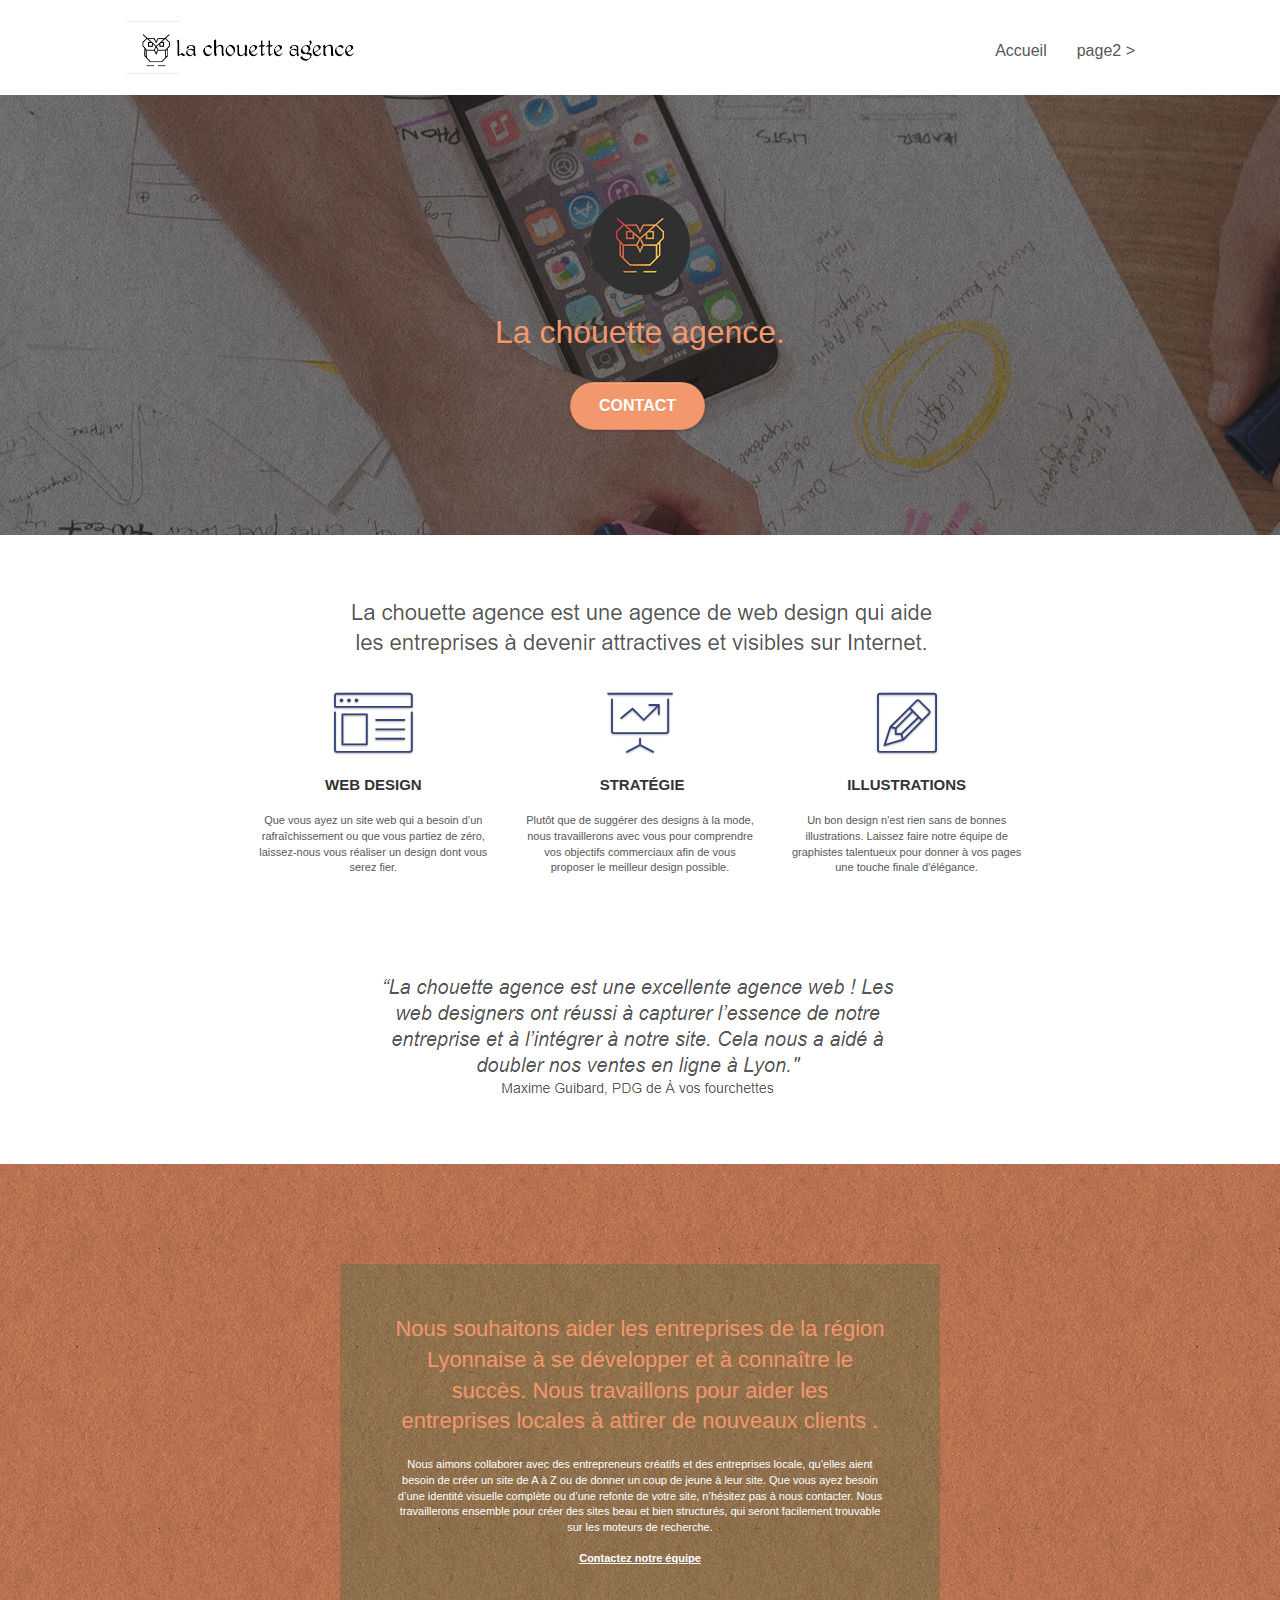
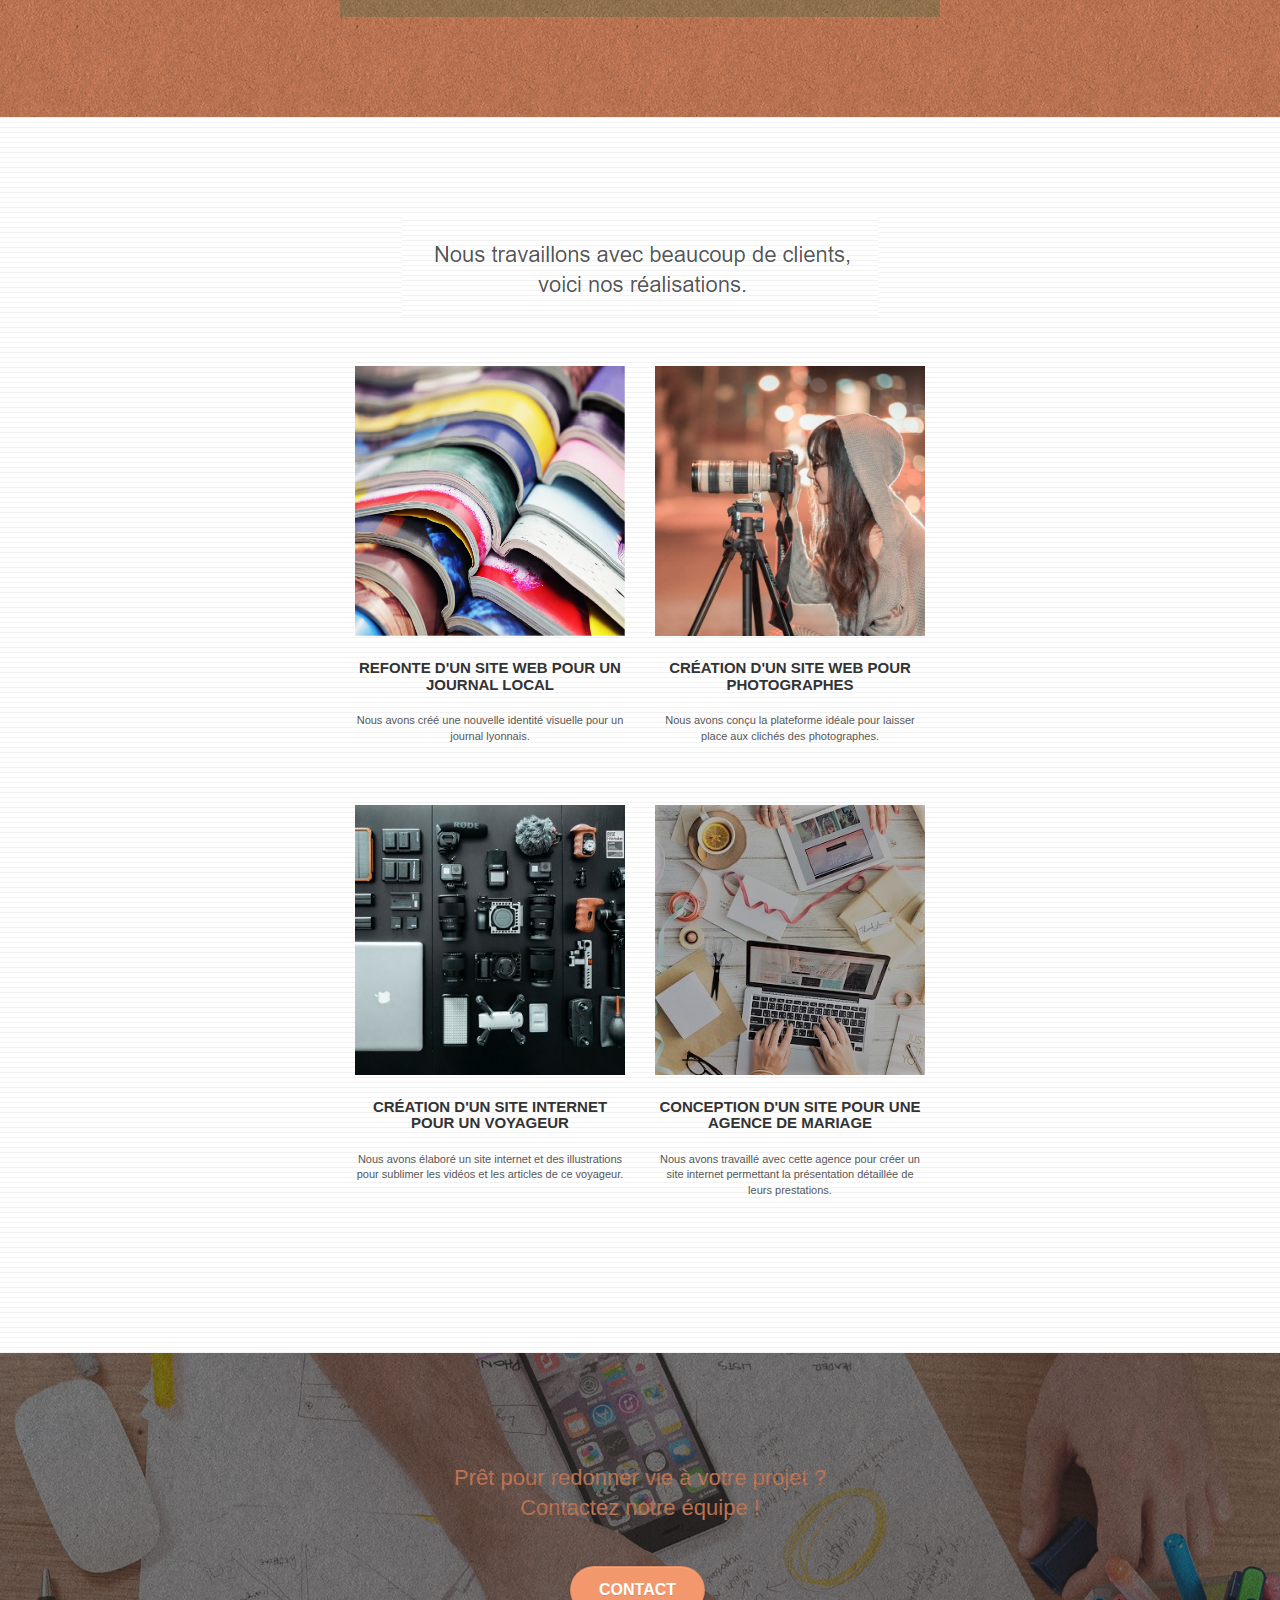
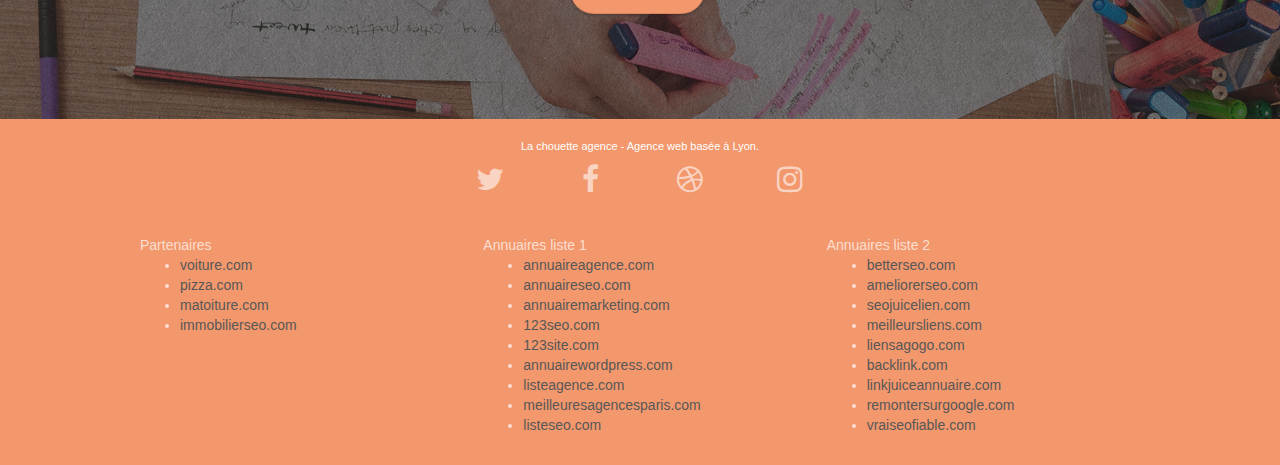
==== index.html @ 843b7062 "Creation of repo on project 4" ====
<!doctype html>
<html lang="Default">
<head>
    <meta charset="utf-8">
    <meta name="keywords" content="seo, google, site web, site internet, agence design paris, agence design, agence design,agence design,agence design,agence design,agence design,agence design,agence design,agence design">
    <meta name="description" content="">
    <meta name="viewport" content="width=device-width, initial-scale=1.0, viewport-fit=cover">
    <link rel="shortcut icon" type="image/png" href="favicon.jpg">
    
	<link rel="stylesheet" type="text/css" href="./css/bootstrap.css">
	<link rel="stylesheet" type="text/css" href="style.css">
	<link rel="stylesheet" type="text/css" href="./css/font-awesome.css">
	<link rel="stylesheet" type="text/css" href="./css/et-line.css">
	
    
	<script src="./js/jquery-2.1.0.js"></script>
	<script src="./js/bootstrap.js"></script>
	<script src="./js/blocs.js"></script>
	<script src="./js/jquery.touchSwipe.js" defer></script>
	<script src="./js/gmaps.js"></script>

    <title>.</title>

    
<!-- Analytics -->
 
<!-- Analytics END -->
    
</head>
<body>
<!-- Principal conteneur -->
<div class="page-container">
    
<!-- bloc-0 -->
<div class="bloc bgc-white l-bloc " id="bloc-0">
	<div class="container bloc-sm">

		<nav class="navbar row">
			<div class="navbar-header">
				<div class="keywords" style="color:#cccccc;font-size:1px;">Agence web à paris, stratégie web, web design, illustrations, design de site web, site web, web, internet, site internet, site</div>
				<a class="navbar-brand" href="index.html"><img src="img/la-chouette-agence.png" alt="paris web design logo agence web meilleure agence" height="40" /></a>
				<div class="keywords" style="color:#cccccc;font-size:1px;">Agence web à paris, stratégie web, web design, illustrations, design de site web, site web, web, internet, site internet, site</div>
				<button id="nav-toggle" type="button" class="ui-navbar-toggle navbar-toggle" data-toggle="collapse" data-target=".navbar-1">
					<span class="sr-only">Toggle navigation</span><span class="icon-bar"></span><span class="icon-bar"></span><span class="icon-bar"></span>
				</button>
			</div>
			<div class="collapse navbar-collapse navbar-1 special-dropdown-nav">
				<ul class="site-navigation nav navbar-nav">
					<li>
						<a href="index.html">Accueil</a>
					</li>
					<li>
					</li>
					<li>
						<a href="page2.html">page2 &gt;</a>
					</li>
				</ul>
			</div>
		</nav>
	</div>
</div>
<!-- bloc-0 END -->

<!-- bloc-1-presentation -->
<div class="bloc bgc-dark-slate-blue bg-banniere d-bloc bg-t-edge bloc-bg-texture texture-paper b-parallax" id="bloc-1-hero">
	<div class="container bloc-lg">
		<div class="row tight-width-whitespace">
			<div class="col-sm-12">
				<img src="img/logo.png" class="center-block image-resize-mode" width="100" alt="La chouette agence, agence web paris, création logo paris" />
				<h1 class="text-center hero-bloc-text tc-white ">
					La chouette agence.
				</h1>
				<div class="text-center">
					<a href="page2.html" class="btn btn-lg btn-clean btn-rd cta-hero btn-atomic-tangerine" id="cta-hero">Contact</a>
				</div>
			</div>
		</div>
	</div>
</div>
<!-- bloc-1-presentation END -->

<!-- bloc-2-services -->
<div class="bloc bgc-white l-bloc" id="bloc-2-services">
	<div class="container bloc-md">
		<div class="row">
			<div class="col-sm-12 text-center">
				<img alt="agence web, agence web paris, web design paris, stratégie web" src="img/title.png" />
			</div>
		</div>
		<div class="row voffset-lg med-width-whitespace">
			<div class="col-sm-4">
				<div class="text-center">
					<span class="et-icon-browser sm-shadow icon-dark-slate-blue icons icon-lg"></span>
				</div>
				<h3 class="mg-md text-center">
					Web design
				</h3>
				<p class="text-center ">
					Que vous ayez un site web qui a besoin d&rsquo;un rafraîchissement ou que vous partiez de zéro, laissez-nous vous réaliser un design dont vous serez fier.
				</p>
			</div>
			<div class="col-sm-4">
				<div class="text-center">
					<span class="et-icon-presentation sm-shadow icon-dark-slate-blue icons icon-lg"></span>
				</div>
				<h3 class="mg-md text-center">
					&nbsp;Stratégie
				</h3>
				<p class="text-center ">
					Plutôt que de suggérer des designs à la mode, nous travaillerons avec vous pour comprendre vos objectifs commerciaux afin de vous proposer le meilleur design possible.<br>
				</p>
			</div>
			<div class="col-sm-4">
				<div class="text-center">
					<span class="et-icon-edit sm-shadow icon-dark-slate-blue icons icon-lg"></span>
				</div>
				<h3 class="mg-md text-center">
					Illustrations
				</h3>
				<p class="text-center ">
					Un bon design n'est rien sans de bonnes illustrations. Laissez faire notre équipe de graphistes talentueux pour donner à vos pages une touche finale d'élégance.
				</p>
			</div>
		</div>
		<div class="row voffset-lg voffset">
			<div class="col-xs-12 col-md-8 col-md-offset-2 text-center">
				<img alt="agence web, agence web paris, web design paris, stratégie web" src="img/citation.png" />

			</div>
		</div>
	</div>
</div>
<!-- bloc-2-services END -->

<!-- bloc-3-what-i-do -->
<div class="bloc tc-white bgc-atomic-tangerine bg-presentation d-bloc bloc-bg-texture texture-paper b-parallax" id="bloc-3-what-i-do">
	<div class="container bloc-lg">
		<div class="row tight-width-whitespace black-background">
			<div class="col-sm-12">
				<h2 class="mg-md text-center tc-white">
					Nous souhaitons aider les entreprises de la région Lyonnaise à se développer et à connaître le succès. Nous travaillons pour aider les entreprises locales à attirer de nouveaux clients .<br>
				</h2>
				<p class="text-center white">
					Nous aimons collaborer avec des entrepreneurs créatifs et des entreprises locale, qu’elles aient besoin de créer un site de A à Z ou de donner un coup de jeune à leur site. Que vous ayez besoin d’une identité visuelle complète ou d’une refonte de votre site, n’hésitez pas à nous contacter. Nous travaillerons ensemble pour créer des sites beau et bien structurés, qui seront facilement trouvable sur les moteurs de recherche. <br><br><a class="ltc-white bold-link" href="page2.html">Contactez notre équipe</a><br>
				</p>
			</div>
		</div>
	</div>
</div>
<!-- bloc-3-what-i-do END -->

<!-- bloc-4-portfolio -->
<div class="bloc bgc-white bg-lines-h2-bg bg-repeat l-bloc" id="bloc-4-portfolio">
	<div class="container bloc-lg">
		<div class="row">
			<div class="col-sm-12 text-center">
				<img alt="agence web, agence web paris, web design paris, stratégie web" src="img/title2.png" />
			</div>
		</div>
		<div class="row tight-width-whitespace portfolio-row">
			<div class="col-sm-6">
				<a href="#" data-lightbox="img/1.jpg" data-gallery-id="gallery-1" data-caption="Refonte d'un site web pour un journal local" data-frame="snapshot-lb"><img src="img/1.jpg" alt="paris web design logo agence web meilleure agence et refonte site web journal" class="img-responsive portfolio-thumb" /></a>
				<h3 class="mg-md text-center">
					Refonte d'un site web pour un journal local
				</h3>
				<p class="text-center">
					Nous avons créé une nouvelle identité visuelle pour un journal lyonnais.
				</p>
			</div>
			<div class="col-sm-6">
				<a href="#" data-lightbox="img/2.jpg" data-gallery-id="gallery-1" data-caption="Création d'un site web pour photographes" data-frame="snapshot-lb"><img src="img/2.jpg" class="img-responsive portfolio-thumb" alt="paris web design logo agence web meilleure agence, Création d'un site web pour photographes" /></a>
				<h3 class="mg-md text-center">
					Création d'un site web pour photographes
				</h3>
				<p class="text-center">
					Nous avons conçu la plateforme idéale pour laisser place aux clichés des photographes.
				</p>
			</div>
		</div>
		<div class="row tight-width-whitespace portfolio-row">
			<div class="col-sm-6">
				<a href="#" data-lightbox="img/3.bmp" data-gallery-id="gallery-1" data-caption="Création d'un site internet pour un voyageur" data-frame="snapshot-lb"><img src="img/3.bmp" class="img-responsive portfolio-thumb" alt="paris web design logo agence web meilleure agence, Création d'un site web pour voyageur"/></a>
				<h3 class="mg-md text-center">
					Création d'un site internet pour un voyageur
				</h3>
				<p class="text-center">
					Nous avons élaboré un site internet et des illustrations pour sublimer les vidéos et les articles de ce voyageur.
				</p>
			</div>
			<div class="col-sm-6">
				<a href="#" data-lightbox="img/4.bmp" data-gallery-id="gallery-1" data-caption="Conception d'un site pour une agence de mariage" data-frame="snapshot-lb"><img src="img/4.bmp" class="img-responsive portfolio-thumb" alt="paris web design logo agence web meilleure agence, Création d'un site web pour agence de mariage" /></a>
				<h3 class="mg-md text-center">
					Conception d'un site pour une agence de mariage
				</h3>
				<p class="text-center">
					Nous avons travaillé avec cette agence pour créer un site internet permettant la présentation détaillée de leurs prestations.
				</p>
			</div>
		</div>
	</div>
</div>
<!-- bloc-4-portfolio END -->

<!-- bloc-5-cta -->
<div class="bloc bgc-dark-slate-blue bg-banniere d-bloc bloc-bg-texture texture-paper" id="bloc-5-cta">
	<div class="container bloc-lg">
		<div class="row">
			<h2 class="mg-md text-center tc-white">
				Prêt pour redonner vie à votre projet ?<br>Contactez notre équipe !
			</h2>
			<div class="col-sm-12 text-center">
				<a href="page2.html" class="btn btn-atomic-tangerine btn-clean btn-rd btn-lg cta-hero">Contact</a>
			</div>
		</div>
	</div>
</div>
<!-- bloc-5-cta END -->

<!-- Footer - bloc-8 -->
<div class="bloc bgc-atomic-tangerine d-bloc" id="bloc-8">
	<div class="container bloc-sm">
		<div class="row">
			<div class="col-sm-12">
				<p class="text-center white">
					La chouette agence - Agence web basée à Lyon.<br>
				</p>
				<div class="row row-no-gutters social">
					<div class="col-sm-3">
						<div class="text-center">
							<a class="social" href="index.html"><span class="fa fa-twitter icon-md"></span></a>
						</div>
					</div>
					<div class="col-sm-3">
						<div class="text-center">
							<a class="social" href="index.html"><span class="fa fa-facebook icon-md"></span></a>
						</div>
					</div>
					<div class="col-sm-3">
						<div class="text-center">
							<a class="social" href="index.html"><span class="fa fa-dribbble icon-md"></span></a>
						</div>
					</div>
					<div class="col-sm-3">
						<div class="text-center">
							<a class="social" href="index.html"><span class="fa fa-instagram icon-md"></span></a>
						</div>
					</div>
					<div class="keywords" style="color:#F3976C;">Agence web à paris, stratégie web, web design, illustrations, design de site web, site web, web, internet, site internet, site</div>
				</div>
				<div class="row">
					<div class="col-sm-4">
						Partenaires
							<ul>
								<li><a href="voiture.com">voiture.com</a></li>
								<li><a href="pizza.com">pizza.com</a></li>
								<li><a href="matoiture.com">matoiture.com</a></li>
								<li><a href="immobilierseo.com">immobilierseo.com</a></li>
							</ul>		
					</div>
					<div class="col-sm-4">
						Annuaires liste 1
						<ul>
							<li><a href="annuaireagence.com">annuaireagence.com</a></li>
							<li><a href="annuaireseo.com">annuaireseo.com</a></li>
							<li><a href="annuairemarketing.com">annuairemarketing.com</a></li>
							<li><a href="123seoture.com">123seo.com</a></li>
							<li><a href="123site.com">123site.com</a></li>
							<li><a href="annuairewordpress.com">annuairewordpress.com</a></li>
							<li><a href="listeagence.com">listeagence.com</a></li>
							<li><a href="meilleuresagencesparis.com">meilleuresagencesparis.com</a></li>
							<li><a href="listeseo.com">listeseo.com</a></li>
						</ul>
					</div>
					<div class="col-sm-4">
						Annuaires liste 2
						<ul>
							<li><a href="betterseo.com">betterseo.com</a></li>
							<li><a href="ameliorerseo.com">ameliorerseo.com</a></li>
							<li><a href="seojuicelien.com">seojuicelien.com</a></li>
							<li><a href="meilleursliens.com">meilleursliens.com</a></li>
							<li><a href="liensagogo.com">liensagogo.com</a></li>
							<li><a href="backlink.com">backlink.com</a></li>
							<li><a href="linkjuiceannuaire.com">linkjuiceannuaire.com</a></li>
							<li><a href="remontersurgoogle.com">remontersurgoogle.com</a></li>
							<li><a href="vraiseofiable.com">vraiseofiable.com</a></li>
						</ul>
					</div>
				</div>
			</div>
		</div>
	</div>
</div>
<!-- Footer - bloc-8 END -->

</div>
<!-- Principal conteneur END -->
    

</body>
</html>
---- style.css ----
body {
    margin: 0;
    padding: 0;
    background: #FFF;
    overflow-x: hidden;
    -webkit-font-smoothing: antialiased;
    -moz-osx-font-smoothing: grayscale;
}

a,
button {
    transition: all .3s ease-in-out;
    outline: none!important;
}

a:hover {
    text-decoration: none;
    cursor: pointer;
}

#page-loading-blocs-notifaction {
    position: fixed;
    top: 0;
    bottom: 0;
    width: 100%;
    z-index: 100000;
    background: #FFFFFF url("img/pageload-spinner.gif") no-repeat center center;
}

.bloc {
    width: 100%;
    clear: both;
    background: 50% 50% no-repeat;
    padding: 0 50px;
    -webkit-background-size: cover;
    -moz-background-size: cover;
    -o-background-size: cover;
    background-size: cover;
    position: relative;
}

.bloc .container {
    padding-left: 0;
    padding-right: 0;
}

.bloc-lg {
    padding: 100px 50px;
}

.bloc-md {
    padding: 50px;
}

.bloc-sm {
    padding: 20px 50px;
}

.bg-center,
.bg-l-edge,
.bg-r-edge,
.bg-t-edge,
.bg-b-edge,
.bg-tl-edge,
.bg-bl-edge,
.bg-tr-edge,
.bg-br-edge,
.bg-repeat {
    -webkit-background-size: auto!important;
    -moz-background-size: auto!important;
    -o-background-size: auto!important;
    background-size: auto!important;
}

.bg-repeat {
    background: repeat;
}

.bg-t-edge {
    background: top no-repeat;
}

.bloc-bg-texture::before {
    content: "";
    background-size: 2px 2px;
    position: absolute;
    top: 0;
    bottom: 0;
    left: 0;
    right: 0;
}

.texture-paper::before {
    background: url("img/texture-paper.png");
    background-size: 280px 280px;
}

.b-parallax {
    background-attachment: fixed;
}

.d-bloc {
    color: rgba(255, 255, 255, .7);
}

.d-bloc button:hover {
    color: rgba(255, 255, 255, .9);
}

.d-bloc .icon-round,
.d-bloc .icon-square,
.d-bloc .icon-rounded,
.d-bloc .icon-semi-rounded-a,
.d-bloc .icon-semi-rounded-b {
    border-color: rgba(255, 255, 255, .9);
}

.d-bloc .divider-h span {
    border-color: rgba(255, 255, 255, .2);
}

.d-bloc .a-btn,
.d-bloc .navbar a,
.d-bloc .navbar-brand,
.d-bloc a .icon-sm,
.d-bloc a .icon-md,
.d-bloc a .icon-lg,
.d-bloc a .icon-xl,
.d-bloc h1 a,
.d-bloc h2 a,
.d-bloc h3 a,
.d-bloc h4 a,
.d-bloc h5 a,
.d-bloc h6 a,
.d-bloc p a {
    color: rgba(255, 255, 255, .6);
}

.d-bloc .a-btn:hover,
.d-bloc .navbar a:hover,
.d-bloc .navbar-brand:hover,
.d-bloc a:hover .icon-sm,
.d-bloc a:hover .icon-md,
.d-bloc a:hover .icon-lg,
.d-bloc a:hover .icon-xl,
.d-bloc h1 a:hover,
.d-bloc h2 a:hover,
.d-bloc h3 a:hover,
.d-bloc h4 a:hover,
.d-bloc h5 a:hover,
.d-bloc h6 a:hover,
.d-bloc p a:hover {
    color: rgba(255, 255, 255, 1);
}

.d-bloc .navbar-toggle .icon-bar {
    background: rgba(255, 255, 255, 1);
}

.d-bloc .btn-wire,
.d-bloc .btn-wire:hover {
    color: rgba(255, 255, 255, 1);
    border-color: rgba(255, 255, 255, 1);
}

.d-bloc .panel {
    color: rgba(0, 0, 0, .5);
}

.d-bloc .panel button:hover {
    color: rgba(0, 0, 0, .7);
}

.d-bloc .panel icon {
    border-color: rgba(0, 0, 0, .7);
}

.d-bloc .panel .divider-h span {
    border-color: rgba(0, 0, 0, .1);
}

.d-bloc .panel .a-btn {
    color: rgba(0, 0, 0, .6);
}

.d-bloc .panel .a-btn:hover {
    color: rgba(0, 0, 0, 1);
}

.d-bloc .panel .btn-wire,
.d-bloc .panel .btn-wire:hover {
    color: rgba(0, 0, 0, .7);
    border-color: rgba(0, 0, 0, .3);
}

.d-bloc .panel,
.l-bloc {
    color: rgba(0, 0, 0, .5);
}

.d-bloc .panel button:hover,
.l-bloc button:hover {
    color: rgba(0, 0, 0, .7);
}

.l-bloc .icon-round,
.l-bloc .icon-square,
.l-bloc .icon-rounded,
.l-bloc .icon-semi-rounded-a,
.l-bloc .icon-semi-rounded-b {
    border-color: rgba(0, 0, 0, .7);
}

.d-bloc .panel .divider-h span,
.l-bloc .divider-h span {
    border-color: rgba(0, 0, 0, .1);
}

.d-bloc .panel .a-btn,
.l-bloc .a-btn,
.l-bloc .navbar a,
.l-bloc .navbar-brand,
.l-bloc a .icon-sm,
.l-bloc a .icon-md,
.l-bloc a .icon-lg,
.l-bloc a .icon-xl,
.l-bloc h1 a,
.l-bloc h2 a,
.l-bloc h3 a,
.l-bloc h4 a,
.l-bloc h5 a,
.l-bloc h6 a,
.l-bloc p a {
    color: rgba(0, 0, 0, .6);
}

.d-bloc .panel .a-btn:hover,
.l-bloc .a-btn:hover,
.l-bloc .navbar a:hover,
.l-bloc .navbar-brand:hover,
.l-bloc a:hover .icon-sm,
.l-bloc a:hover .icon-md,
.l-bloc a:hover .icon-lg,
.l-bloc a:hover .icon-xl,
.l-bloc h1 a:hover,
.l-bloc h2 a:hover,
.l-bloc h3 a:hover,
.l-bloc h4 a:hover,
.l-bloc h5 a:hover,
.l-bloc h6 a:hover,
.l-bloc p a:hover {
    color: rgba(0, 0, 0, 1);
}

.l-bloc .navbar-toggle .icon-bar {
    color: rgba(0, 0, 0, .6);
}

.d-bloc .panel .btn-wire,
.d-bloc .panel .btn-wire:hover,
.l-bloc .btn-wire,
.l-bloc .btn-wire:hover {
    color: rgba(0, 0, 0, .7);
    border-color: rgba(0, 0, 0, .3);
}

.voffset {
    margin-top: 30px;
}

.voffset-lg {
    margin-top: 80px;
}

.row-no-gutters {
    margin-right: 0;
    margin-left: 0;
}

.row.row-no-gutters > [class^="col-"],
.row.row-no-gutters > [class*=" col-"] {
    padding-right: 0;
    padding-left: 0;
}

#bloc-1-hero h1 {
    font-size: 32px;
}

.navbar {
    margin-bottom: 0;
    z-index: 1;
}

.navbar-brand {
    height: auto;
    padding: 3px 15px;
    font-size: 25px;
    font-weight: normal;
    font-weight: 600;
    line-height: 44px;
}

.navbar-brand img {
    max-height: 200px;
    margin: 0 5px 0 0;
    display: inline;
}

.navbar-brand img[src$=svg] {
    min-width: 100px;
}

.nav-center .navbar-brand img {
    margin: 0;
}

.navbar .nav {
    padding-top: 2px;
    margin-right: -16px;
    float: right;
    z-index: 1;
}

.nav > li {
    float: left;
    margin-top: 4px;
    font-size: 16px;
}

.navbar-nav .open .dropdown-menu > li > a {
    text-align: inherit;
}

.nav > li a:hover,
.nav > li a:focus {
    background: transparent;
}

.navbar-toggle {
    margin: 10px 10px 0 0;
    border: 0px;
}

.navbar-toggle:hover {
    background: transparent!important;
}

.navbar-toggle .icon-bar {
    background-color: rgba(0, 0, 0, .5);
    width: 26px;
}

.nav-invert .navbar .nav {
    float: left;
}

.nav-invert .navbar-header,
.nav-invert .navbar-brand {
    float: right;
    position: relative;
    z-index: 2;
}

@media (min-width: 768px) {
    .site-navigation {
        position: absolute;
        top: 50%;
        right: 20px;
        transform: translate(0, -50%);
        -webkit-transform: translateY(-50%);
    }
    .nav > li .dropdown-menu a,
    .nav > li .dropdown-menu a:hover {
        color: #484848;
    }
    .nav-invert .site-navigation {
        left: 0;
        right: 0;
    }
    .nav-center {
        text-align: center;
    }
    .nav-center .navbar-header {
        width: 100%;
    }
    .nav-center .navbar-header,
    .nav-center .navbar-brand,
    .nav-center .nav > li {
        float: none;
        display: inline-block;
    }
    .nav-center .site-navigation {
        position: relative;
        width: 100%;
        right: 0;
        margin-right: 0px;
        margin-top: 20px;
    }
    .nav-center.mini-nav .navbar-toggle {
        float: none;
        margin: 10px auto 0;
    }
}

.nav > li > .dropdown a {
    background: none!important;
    display: block;
    padding: 14px 15px;
}

nav .caret {
    margin: 0 5px;
}

.dropdown-menu .dropdown-menu {
    top: -8px;
    left: 100%;
}

.dropdown-menu .dropmenu-flow-right {
    top: 100%;
    left: 0;
    margin-left: -1px;
    border-top-left-radius: 0;
    border-top-right-radius: 0;
}

.dropdown-menu .dropdown span {
    border: 4px solid black;
    border-top-color: transparent;
    border-right-color: transparent;
    border-bottom-color: transparent;
    margin: 6px -5px 0 0!important;
    float: right;
}

.mg-md {
    margin-top: 10px;
    margin-bottom: 20px;
}

.mg-lg {
    margin-top: 10px;
    margin-bottom: 40px;
}

.btn {
    margin: 0 5px 5px 0;
}

.btn.pull-right {
    margin: 0 0 5px 5px;
}

.btn-d,
.btn-d:hover,
.btn-d:focus {
    color: #FFF;
    background: rgba(0, 0, 0, .3);
}

button {
    outline: none!important;
}

.btn-rd {
    border-radius: 40px;
}

.btn-clean {
    border: 1px solid rgba(0, 0, 0, .08);
    border-bottom-color: rgba(0, 0, 0, .1);
    text-shadow: 0 1px 0 rgba(0, 0, 1, .1);
    box-shadow: 0 1px 3px rgba(0, 0, 1, .25), inset 0 1px 0 0 rgba(255, 255, 255, .15);
}

.icon-md {
    font-size: 30px!important;
}

.icon-lg {
    font-size: 60px!important;
}

.sm-shadow {
    text-shadow: 0 1px 2px rgba(0, 0, 0, .3);
}

.panel-sq,
.panel-sq .panel-heading,
.panel-sq .panel-footer {
    border-radius: 0;
}

.panel-rd {
    border-radius: 30px;
}

.panel-rd .panel-heading {
    border-radius: 29px 29px 0 0;
}

.panel-rd .panel-footer {
    border-radius: 0 0 29px 29px;
}

.form-control {
    border-color: rgba(0, 0, 0, .1);
    box-shadow: none;
}

.scrollToTop {
    width: 40px;
    height: 40px;
    position: fixed;
    bottom: 20px;
    right: 20px;
    opacity: 0;
    z-index: 500;
    transition: all .3s ease-in-out;
}

.scrollToTop span {
    margin-top: 6px;
}

.showScrollTop {
    font-size: 14px;
    opacity: 1;
}

a[data-lightbox] {
    position: relative;
    display: block;
    text-align: center;
}

a[data-lightbox]:hover::before {
    content: "+";
    font-family: "HelveticaNeue-Light", "Helvetica Neue Light", "Helvetica Neue", Helvetica, Arial;
    font-size: 32px;
    width: 50px;
    height: 50px;
    margin-left: -25px;
    border-radius: 50%;
    background: rgba(0, 0, 0, .6);
    color: #FFF;
    font-weight: 100;
    z-index: 1;
    position: absolute;
    top: 50%;
    transform: translateY(-50%);
    -webkit-transform: translateY(-50%);
}

a[data-lightbox]:hover img {
    opacity: 0.6;
    -webkit-animation-fill-mode: none;
    animation-fill-mode: none;
}

#lightbox-modal {
    display: flex;
    align-items: center;
}

#lightbox-modal .modal-dialog {
    width: 90%;
    max-width: 900px;
    margin: 0 auto 0;
}

#lightbox-modal .modal-dialog img {
    max-height: 90vh;
    margin: 0 auto;
}

.lightbox-caption {
    padding: 20px;
    color: #FFF;
    background: rgba(0, 0, 0, .5);
    position: absolute;
    left: 15px;
    right: 15px;
    bottom: 5px;
}

.close-lightbox {
    color: #FFF;
    font-size: 30px;
    position: absolute;
    top: 20px;
    right: 20px;
    z-index: 20;
    background: rgba(0, 0, 0, .5);
    border: none;
    line-height: 30px;
    padding: 0 9px 5px;
    opacity: 0.3;
}

.close-lightbox:hover,
.next-lightbox:hover,
.prev-lightbox:hover {
    opacity: 1.0;
    color: #FFF;
}

.next-lightbox,
.prev-lightbox {
    font-size: 20px;
    color: rgba(255, 255, 255, .9);
    background: rgba(0, 0, 0, .5);
    transition: all .2s ease-in-out;
    position: absolute;
    top: 45%;
    z-index: 1;
    opacity: 0.4;
}

.next-lightbox {
    padding: 6px 8px 1px 13px;
    right: 25px;
}

.prev-lightbox {
    padding: 6px 13px 1px 10px;
    left: 25px;
}

.snapshot-lb .modal-body {
    padding-bottom: 45px;
}

.snapshot-lb .lightbox-caption {
    padding: 0;
    color: rgba(0, 0, 0, .5);
    background: none;
}

h1,
h2,
h3,
h4,
h5,
h6,
p,
label,
.btn,
a {
    font-family: "helvetica";
    font-weight: 400;
    color: #575757!important;
}

.container {
    max-width: 1000px;
}

.hero-bloc-text {
    font-size: 38px;
}

.hero-bloc-text-sub {
    font-size: 36px;
}

.statement-bloc-text {
    line-height: 26px;
    font-style: italic;
    font-size: 20px;
    text-align: center;
    font-weight: lighter;
    max-width: 520px;
    margin: auto auto auto auto;
}

p {
    font-size: 11px;
}

.tight-width-whitespace {
    max-width: 600px;
    margin: auto auto auto auto;
}

.h1 {
    font-size: 20px;
    font-family: "Open Sans";
}

.cta-hero {
    margin-top: 22px;
    color: #FFFFFF!important;
    text-transform: uppercase;
    padding: 12px 28px 12px 28px;
    font-size: 16px;
    font-weight: 700;
}

.social {
    max-width: 400px;
    margin: auto auto auto auto;
}

h2 {
    font-size: 22px;
    line-height: 1.4em;
}

h3 {
    font-size: 15px;
    text-transform: uppercase;
    font-weight: 700;
    color: #333333!important;
}

.med-width-whitespace {
    max-width: 800px;
    margin: auto auto auto auto;
    box-shadow: 0px 0px 0px #000000;
}

h1 {
    color: #333333!important;
}

h4 {
    color: #333333!important;
}

.icons {
    margin-bottom: 14px;
    margin-top: 24px;
}

.white {
    color: #FFFFFF!important;
}

.portfolio-thumb {
    margin-bottom: 24px;
}

.portfolio-row {
    margin-bottom: 44px;
    margin-top: 50px;
}

.avatar {
    box-shadow: 0px 4px 9px rgba(0, 0, 0, 0.3);
}

.black-background {
    background-color: rgba(165, 147, 99, 0.7);
    padding: 40px 40px 40px 40px;
}

.bold-link {
    font-weight: 900;
    text-decoration: underline!important;
}

.bgc-white {
    background-color: #FFFFFF;
}

.bgc-dark-slate-blue {
    background-color: #364577;
}

.bgc-atomic-tangerine {
    background-color: #F3976C;
}

.tc-white {
    color: #F3976C!important;
}

.btn-atomic-tangerine {
    background: #F3976C;
    color: #FFFFFF!important;
}

.btn-atomic-tangerine:hover {
    background: #c27956!important;
    color: #FFFFFF!important;
}

.ltc-white {
    color: #FFFFFF!important;
}

.ltc-white:hover {
    color: #cccccc!important;
}

.ltc-atomic-tangerine {
    color: #F3976C!important;
}

.ltc-atomic-tangerine:hover {
    color: #c27956!important;
}

.icon-dark-slate-blue {
    color: #364577!important;
    border-color: #364577!important;
}

.bg-dots-bg {
    background-image: url("img/dots-bg.png");
}

.bg-lines-h2-bg {
    background-image: url("img/lines-h2-bg.png");
}

.bg-banniere {
    background-image: url("img/la-chouette-agence-banniere.jpg");
}

.bg-presentation {
    background-image: url("img/image-de-presentation.bmp");
}

@media (max-width: 1024px) {
    .bloc {
        padding-left: 20px;
        padding-right: 20px;
    }
    .bloc.full-width-bloc,
    .bloc-tile-2.full-width-bloc .container,
    .bloc-tile-3.full-width-bloc .container,
    .bloc-tile-4.full-width-bloc .container {
        padding-left: 0;
        padding-right: 0;
    }
}

@media (max-width: 992px) and (min-width: 768px) {
    .navbar .nav {
        max-width: 80%
    }
    .nav-center.navbar .nav {
        max-width: 100%
    }
}

@media only screen and (min-device-width: 768px) and (max-device-width: 1024px) and (orientation: landscape) {
    .b-parallax {
        background-attachment: scroll;
    }
}

@media only screen and (min-device-width: 1024px) and (max-device-width: 1366px) and (-webkit-min-device-pixel-ratio: 1.5) {
    .b-parallax {
        background-attachment: scroll;
    }
}

@media (max-width: 991px) {
    .container {
        width: 100%;
    }
    .b-parallax {
        background-attachment: scroll;
    }
    .page-container,
    #hero-bloc {
        overflow-x: hidden;
        position: relative;
    }
    .bloc {
        padding-left: constant(safe-area-inset-left);
        padding-right: constant(safe-area-inset-right);
    }
    .bloc-group,
    .bloc-group .bloc {
        display: block;
        width: 100%;
    }
    .bloc-fill-screen .fill-bloc-top-edge,
    .bloc-fill-screen .fill-bloc-bottom-edge {
        padding: 0 20px;
        padding-left: constant(safe-area-inset-left);
        padding-right: constant(safe-area-inset-right);
    }
}

@media (max-width: 767px) {
    .page-container {
        overflow-x: hidden;
        position: relative;
    }
    h1,
    h2,
    h3,
    h4,
    h5,
    h6,
    p,
    #disqus_thread {
        padding-left: 10px!important;
        padding-right: 10px!important;
    }
    .b-parallax {
        background-attachment: scroll;
    }
    .navbar .nav {
        padding-top: 0;
        border-top: 1px solid rgba(0, 0, 0, .2);
        float: none!important;
    }
    .navbar.row {
        margin-left: 0;
        margin-right: 0;
    }
    .site-navigation {
        position: inherit;
        transform: none;
        -webkit-transform: none;
        -ms-transform: none;
    }
    .nav > li {
        margin-top: 0;
        border-bottom: 1px solid rgba(0, 0, 0, .1);
        background: rgba(0, 0, 0, .05);
        text-align: left;
        padding-left: 15px;
        width: 100%;
    }
    .nav > li:hover {
        background: rgba(0, 0, 0, .08);
    }
    .dropdown .dropdown a .caret {
        float: none;
        margin: 5px 0 0 10px!important;
        border: 4px solid black;
        border-bottom-color: transparent;
        border-right-color: transparent;
        border-left-color: transparent;
    }
    #hero-bloc .navbar .nav {
        background: rgba(0, 0, 0, .8);
    }
    #hero-bloc .navbar .nav a {
        color: rgba(255, 255, 255, .6);
    }
    .hero {
        padding: 50px 0;
    }
    .hero-nav {
        left: -1px;
        right: -1px;
    }
    .navbar-collapse {
        padding: 0;
        overflow-x: hidden;
        -webkit-box-shadow: none;
        box-shadow: none;
    }
    .navbar-brand img {
        max-height: 40px;
        width: auto;
    }
    .nav-invert .navbar-header {
        float: none;
        width: 100%;
    }
    .nav-invert .navbar-toggle {
        float: left;
        margin-left: 10px;
    }
    .bloc {
        padding-left: 0;
        padding-right: 0;
    }
    .bloc-xxl,
    .bloc-xl,
    .bloc-lg {
        padding: 40px 0;
    }
    .bloc-sm,
    .bloc-md {
        padding-left: 0;
        padding-right: 0;
    }
    .bloc-tile-2 .container,
    .bloc-tile-3 .container,
    .bloc-tile-4 .container,
    .bloc-fill-screen .fill-bloc-top-edge,
    .bloc-fill-screen .fill-bloc-bottom-edge {
        padding-left: 0;
        padding-right: 0;
    }
    .a-block {
        padding: 0 10px;
    }
    .btn-dwn {
        display: none;
    }
    .voffset {
        margin-top: 5px;
    }
    .voffset-md {
        margin-top: 20px;
    }
    .voffset-lg {
        margin-top: 30px;
    }
    form {
        padding: 5px;
    }
    .close-lightbox {
        display: inline-block;
    }
    .blocsapp-device-iphone5 {
        background-size: 216px 425px;
        padding-top: 60px;
        width: 216px;
        height: 425px;
    }
    .blocsapp-device-iphone5 img {
        width: 180px;
        height: 320px;
    }
}

@media (max-width: 400px) {
    .bloc {
        padding-left: 0;
        padding-right: 0;
    }
}

@media (max-width: 767px) {
    .bloc-mob-center-text {
        text-align: center;
    }
}
---- css/et-line.css ----
@font-face {
    font-family: et-line;
    src: url(../fonts/et-line.eot);
    src: url(../fonts/et-line.eot?#iefix) format('embedded-opentype'), url(../fonts/et-line.woff) format('woff'), url(../fonts/et-line.ttf) format('truetype'), url(../fonts/et-line.svg#et-line) format('svg');
    font-weight: 400;
    font-style: normal
}

.et-icon-adjustments,
.et-icon-alarmclock,
.et-icon-anchor,
.et-icon-aperture,
.et-icon-attachment,
.et-icon-bargraph,
.et-icon-basket,
.et-icon-beaker,
.et-icon-bike,
.et-icon-book-open,
.et-icon-briefcase,
.et-icon-browser,
.et-icon-calendar,
.et-icon-camera,
.et-icon-caution,
.et-icon-chat,
.et-icon-circle-compass,
.et-icon-clipboard,
.et-icon-clock,
.et-icon-cloud,
.et-icon-compass,
.et-icon-desktop,
.et-icon-dial,
.et-icon-document,
.et-icon-documents,
.et-icon-download,
.et-icon-dribbble,
.et-icon-edit,
.et-icon-envelope,
.et-icon-expand,
.et-icon-facebook,
.et-icon-flag,
.et-icon-focus,
.et-icon-gears,
.et-icon-genius,
.et-icon-gift,
.et-icon-global,
.et-icon-globe,
.et-icon-googleplus,
.et-icon-grid,
.et-icon-happy,
.et-icon-hazardous,
.et-icon-heart,
.et-icon-hotairballoon,
.et-icon-hourglass,
.et-icon-key,
.et-icon-laptop,
.et-icon-layers,
.et-icon-lifesaver,
.et-icon-lightbulb,
.et-icon-linegraph,
.et-icon-linkedin,
.et-icon-lock,
.et-icon-magnifying-glass,
.et-icon-map,
.et-icon-map-pin,
.et-icon-megaphone,
.et-icon-mic,
.et-icon-mobile,
.et-icon-newspaper,
.et-icon-notebook,
.et-icon-paintbrush,
.et-icon-paperclip,
.et-icon-pencil,
.et-icon-phone,
.et-icon-picture,
.et-icon-pictures,
.et-icon-piechart,
.et-icon-presentation,
.et-icon-pricetags,
.et-icon-printer,
.et-icon-profile-female,
.et-icon-profile-male,
.et-icon-puzzle,
.et-icon-quote,
.et-icon-recycle,
.et-icon-refresh,
.et-icon-ribbon,
.et-icon-rss,
.et-icon-sad,
.et-icon-scissors,
.et-icon-scope,
.et-icon-search,
.et-icon-shield,
.et-icon-speedometer,
.et-icon-strategy,
.et-icon-streetsign,
.et-icon-tablet,
.et-icon-target,
.et-icon-telescope,
.et-icon-toolbox,
.et-icon-tools,
.et-icon-tools-2,
.et-icon-trophy,
.et-icon-tumblr,
.et-icon-twitter,
.et-icon-upload,
.et-icon-video,
.et-icon-wallet,
.et-icon-wine {
    font-family: et-line;
    speak: none;
    font-style: normal;
    font-weight: 400;
    font-variant: normal;
    text-transform: none;
    line-height: 1;
    -webkit-font-smoothing: antialiased;
    -moz-osx-font-smoothing: grayscale;
    display: inline-block
}

.et-icon-mobile:before {
    content: "\e000"
}

.et-icon-laptop:before {
    content: "\e001"
}

.et-icon-desktop:before {
    content: "\e002"
}

.et-icon-tablet:before {
    content: "\e003"
}

.et-icon-phone:before {
    content: "\e004"
}

.et-icon-document:before {
    content: "\e005"
}

.et-icon-documents:before {
    content: "\e006"
}

.et-icon-search:before {
    content: "\e007"
}

.et-icon-clipboard:before {
    content: "\e008"
}

.et-icon-newspaper:before {
    content: "\e009"
}

.et-icon-notebook:before {
    content: "\e00a"
}

.et-icon-book-open:before {
    content: "\e00b"
}

.et-icon-browser:before {
    content: "\e00c"
}

.et-icon-calendar:before {
    content: "\e00d"
}

.et-icon-presentation:before {
    content: "\e00e"
}

.et-icon-picture:before {
    content: "\e00f"
}

.et-icon-pictures:before {
    content: "\e010"
}

.et-icon-video:before {
    content: "\e011"
}

.et-icon-camera:before {
    content: "\e012"
}

.et-icon-printer:before {
    content: "\e013"
}

.et-icon-toolbox:before {
    content: "\e014"
}

.et-icon-briefcase:before {
    content: "\e015"
}

.et-icon-wallet:before {
    content: "\e016"
}

.et-icon-gift:before {
    content: "\e017"
}

.et-icon-bargraph:before {
    content: "\e018"
}

.et-icon-grid:before {
    content: "\e019"
}

.et-icon-expand:before {
    content: "\e01a"
}

.et-icon-focus:before {
    content: "\e01b"
}

.et-icon-edit:before {
    content: "\e01c"
}

.et-icon-adjustments:before {
    content: "\e01d"
}

.et-icon-ribbon:before {
    content: "\e01e"
}

.et-icon-hourglass:before {
    content: "\e01f"
}

.et-icon-lock:before {
    content: "\e020"
}

.et-icon-megaphone:before {
    content: "\e021"
}

.et-icon-shield:before {
    content: "\e022"
}

.et-icon-trophy:before {
    content: "\e023"
}

.et-icon-flag:before {
    content: "\e024"
}

.et-icon-map:before {
    content: "\e025"
}

.et-icon-puzzle:before {
    content: "\e026"
}

.et-icon-basket:before {
    content: "\e027"
}

.et-icon-envelope:before {
    content: "\e028"
}

.et-icon-streetsign:before {
    content: "\e029"
}

.et-icon-telescope:before {
    content: "\e02a"
}

.et-icon-gears:before {
    content: "\e02b"
}

.et-icon-key:before {
    content: "\e02c"
}

.et-icon-paperclip:before {
    content: "\e02d"
}

.et-icon-attachment:before {
    content: "\e02e"
}

.et-icon-pricetags:before {
    content: "\e02f"
}

.et-icon-lightbulb:before {
    content: "\e030"
}

.et-icon-layers:before {
    content: "\e031"
}

.et-icon-pencil:before {
    content: "\e032"
}

.et-icon-tools:before {
    content: "\e033"
}

.et-icon-tools-2:before {
    content: "\e034"
}

.et-icon-scissors:before {
    content: "\e035"
}

.et-icon-paintbrush:before {
    content: "\e036"
}

.et-icon-magnifying-glass:before {
    content: "\e037"
}

.et-icon-circle-compass:before {
    content: "\e038"
}

.et-icon-linegraph:before {
    content: "\e039"
}

.et-icon-mic:before {
    content: "\e03a"
}

.et-icon-strategy:before {
    content: "\e03b"
}

.et-icon-beaker:before {
    content: "\e03c"
}

.et-icon-caution:before {
    content: "\e03d"
}

.et-icon-recycle:before {
    content: "\e03e"
}

.et-icon-anchor:before {
    content: "\e03f"
}

.et-icon-profile-male:before {
    content: "\e040"
}

.et-icon-profile-female:before {
    content: "\e041"
}

.et-icon-bike:before {
    content: "\e042"
}

.et-icon-wine:before {
    content: "\e043"
}

.et-icon-hotairballoon:before {
    content: "\e044"
}

.et-icon-globe:before {
    content: "\e045"
}

.et-icon-genius:before {
    content: "\e046"
}

.et-icon-map-pin:before {
    content: "\e047"
}

.et-icon-dial:before {
    content: "\e048"
}

.et-icon-chat:before {
    content: "\e049"
}

.et-icon-heart:before {
    content: "\e04a"
}

.et-icon-cloud:before {
    content: "\e04b"
}

.et-icon-upload:before {
    content: "\e04c"
}

.et-icon-download:before {
    content: "\e04d"
}

.et-icon-target:before {
    content: "\e04e"
}

.et-icon-hazardous:before {
    content: "\e04f"
}

.et-icon-piechart:before {
    content: "\e050"
}

.et-icon-speedometer:before {
    content: "\e051"
}

.et-icon-global:before {
    content: "\e052"
}

.et-icon-compass:before {
    content: "\e053"
}

.et-icon-lifesaver:before {
    content: "\e054"
}

.et-icon-clock:before {
    content: "\e055"
}

.et-icon-aperture:before {
    content: "\e056"
}

.et-icon-quote:before {
    content: "\e057"
}

.et-icon-scope:before {
    content: "\e058"
}

.et-icon-alarmclock:before {
    content: "\e059"
}

.et-icon-refresh:before {
    content: "\e05a"
}

.et-icon-happy:before {
    content: "\e05b"
}

.et-icon-sad:before {
    content: "\e05c"
}

.et-icon-facebook:before {
    content: "\e05d"
}

.et-icon-twitter:before {
    content: "\e05e"
}

.et-icon-googleplus:before {
    content: "\e05f"
}

.et-icon-rss:before {
    content: "\e060"
}

.et-icon-tumblr:before {
    content: "\e061"
}

.et-icon-linkedin:before {
    content: "\e062"
}

.et-icon-dribbble:before {
    content: "\e063"
}
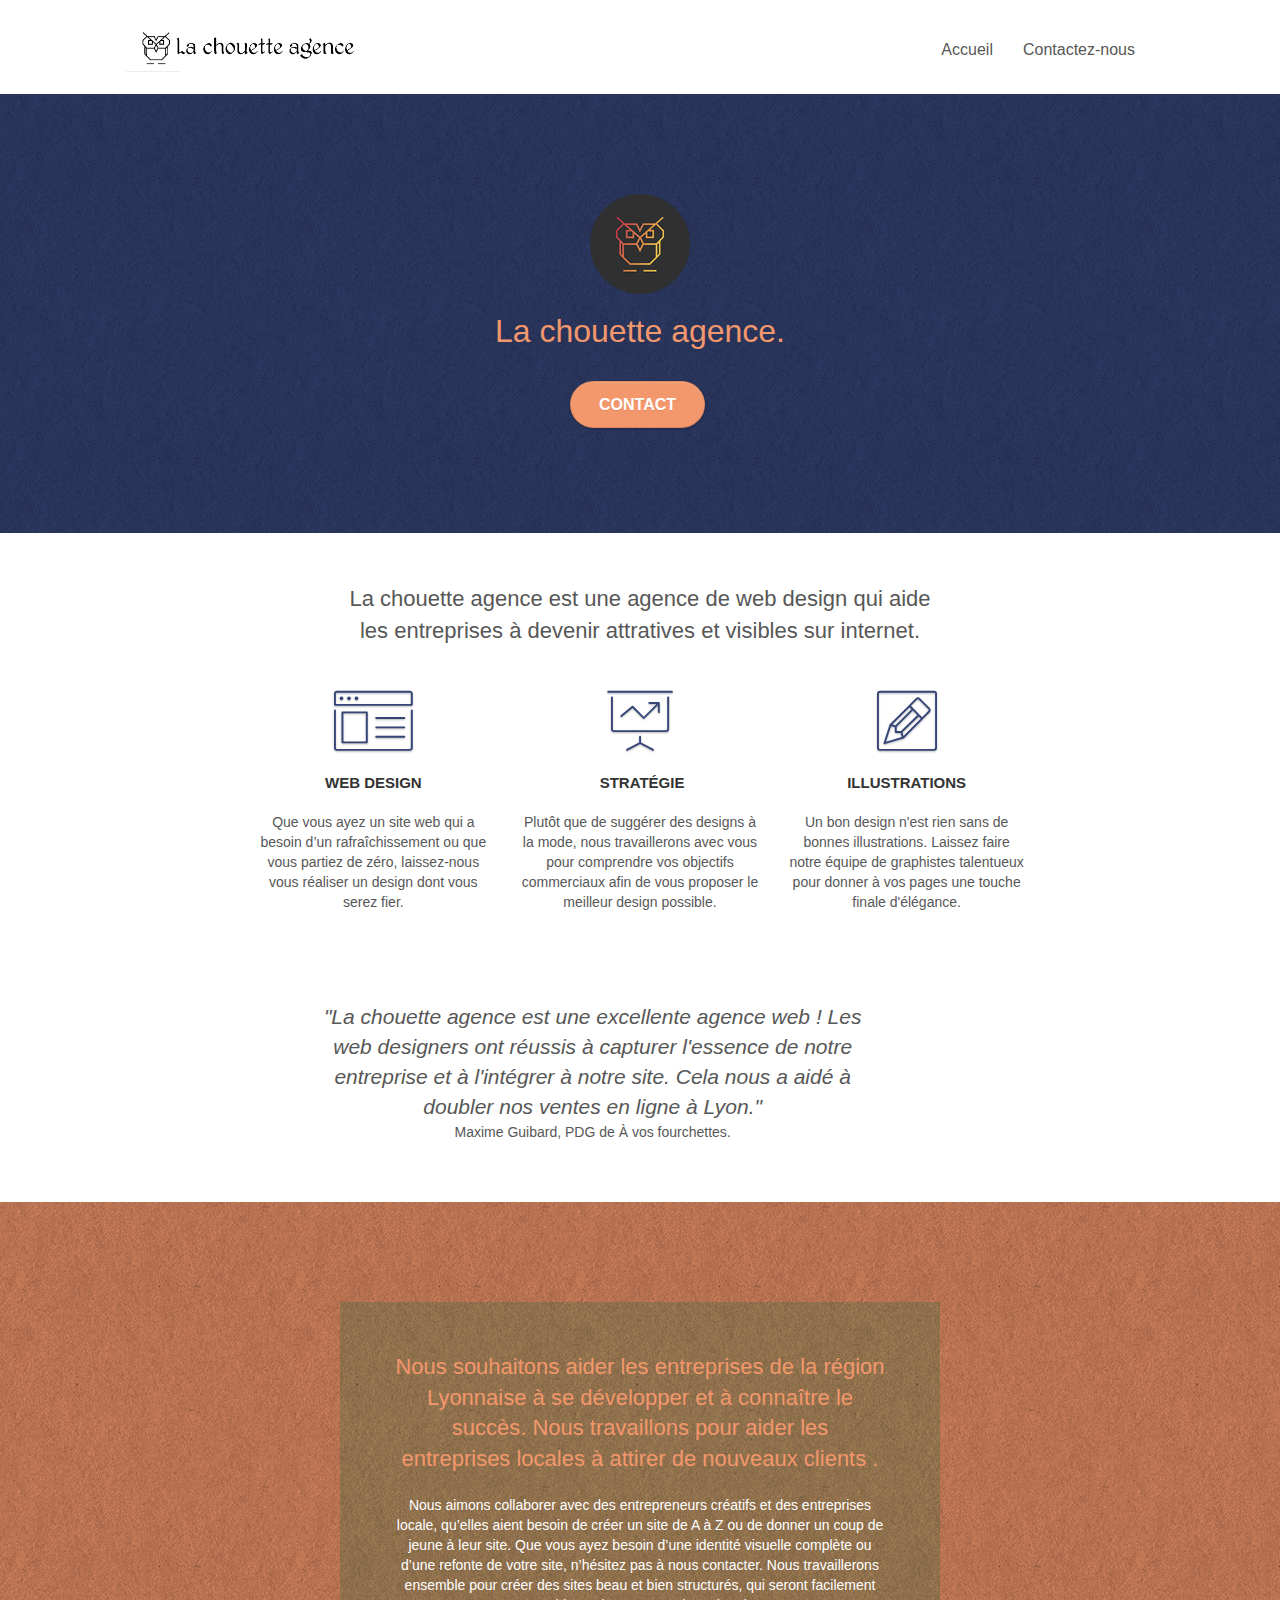
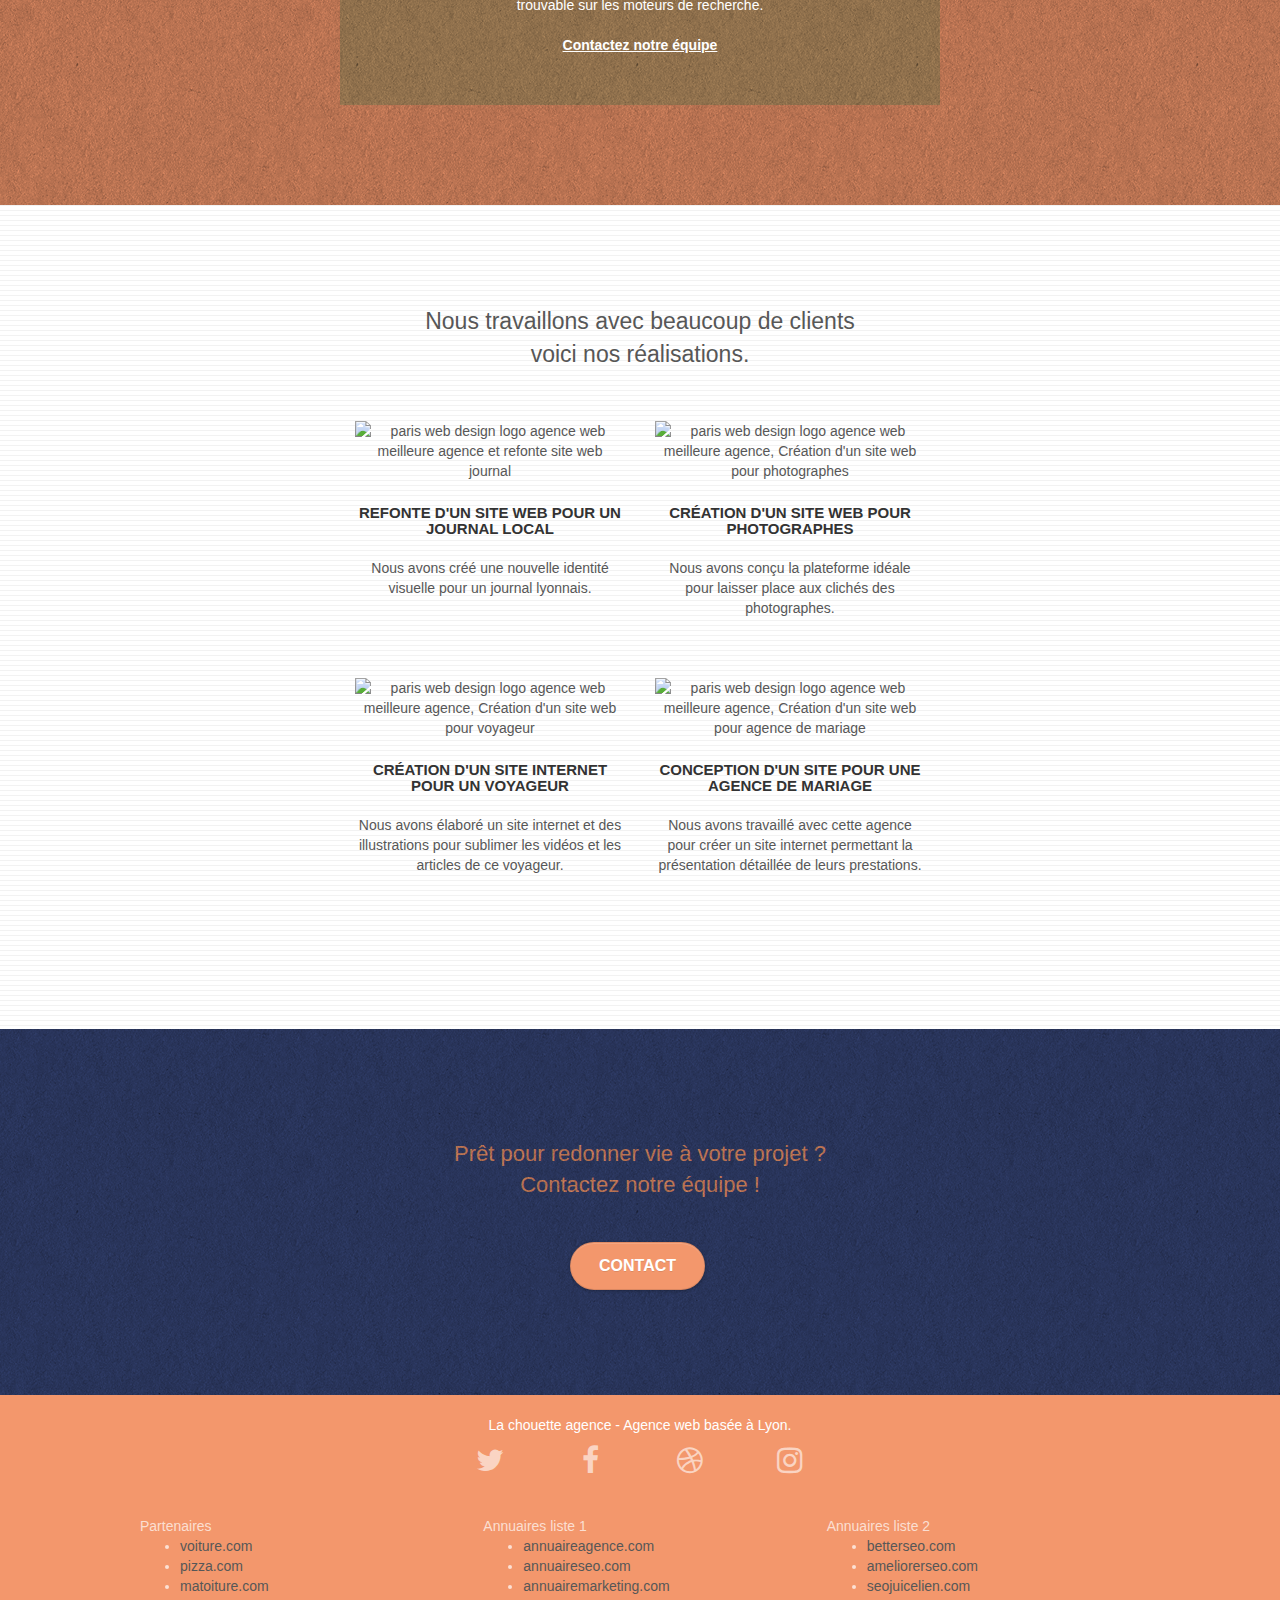
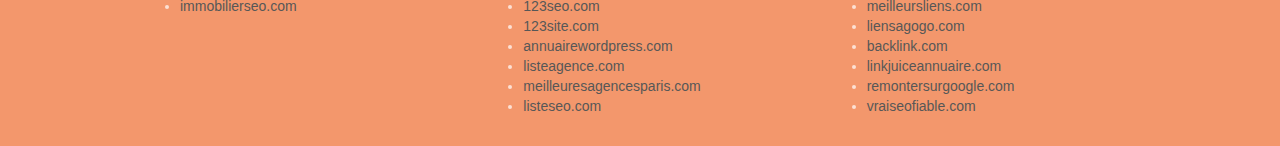
==== commit 738ae8ac: "Change lang of head + replace all img containing text + change format of images forgot" ====
--- a/index.html
+++ b/index.html
@@ -1,300 +1,496 @@
-<!doctype html>
-<html lang="Default">
-<head>
-    <meta charset="utf-8">
-    <meta name="keywords" content="seo, google, site web, site internet, agence design paris, agence design, agence design,agence design,agence design,agence design,agence design,agence design,agence design,agence design">
-    <meta name="description" content="">
-    <meta name="viewport" content="width=device-width, initial-scale=1.0, viewport-fit=cover">
-    <link rel="shortcut icon" type="image/png" href="favicon.jpg">
-    
-	<link rel="stylesheet" type="text/css" href="./css/bootstrap.css">
-	<link rel="stylesheet" type="text/css" href="style.css">
-	<link rel="stylesheet" type="text/css" href="./css/font-awesome.css">
-	<link rel="stylesheet" type="text/css" href="./css/et-line.css">
-	
-    
-	<script src="./js/jquery-2.1.0.js"></script>
-	<script src="./js/bootstrap.js"></script>
-	<script src="./js/blocs.js"></script>
-	<script src="./js/jquery.touchSwipe.js" defer></script>
-	<script src="./js/gmaps.js"></script>
-
-    <title>.</title>
-
-    
-<!-- Analytics -->
- 
-<!-- Analytics END -->
-    
-</head>
-<body>
-<!-- Principal conteneur -->
-<div class="page-container">
-    
-<!-- bloc-0 -->
-<div class="bloc bgc-white l-bloc " id="bloc-0">
-	<div class="container bloc-sm">
-
-		<nav class="navbar row">
-			<div class="navbar-header">
-				<div class="keywords" style="color:#cccccc;font-size:1px;">Agence web à paris, stratégie web, web design, illustrations, design de site web, site web, web, internet, site internet, site</div>
-				<a class="navbar-brand" href="index.html"><img src="img/la-chouette-agence.png" alt="paris web design logo agence web meilleure agence" height="40" /></a>
-				<div class="keywords" style="color:#cccccc;font-size:1px;">Agence web à paris, stratégie web, web design, illustrations, design de site web, site web, web, internet, site internet, site</div>
-				<button id="nav-toggle" type="button" class="ui-navbar-toggle navbar-toggle" data-toggle="collapse" data-target=".navbar-1">
-					<span class="sr-only">Toggle navigation</span><span class="icon-bar"></span><span class="icon-bar"></span><span class="icon-bar"></span>
-				</button>
-			</div>
-			<div class="collapse navbar-collapse navbar-1 special-dropdown-nav">
-				<ul class="site-navigation nav navbar-nav">
-					<li>
-						<a href="index.html">Accueil</a>
-					</li>
-					<li>
-					</li>
-					<li>
-						<a href="page2.html">page2 &gt;</a>
-					</li>
-				</ul>
-			</div>
-		</nav>
-	</div>
-</div>
-<!-- bloc-0 END -->
-
-<!-- bloc-1-presentation -->
-<div class="bloc bgc-dark-slate-blue bg-banniere d-bloc bg-t-edge bloc-bg-texture texture-paper b-parallax" id="bloc-1-hero">
-	<div class="container bloc-lg">
-		<div class="row tight-width-whitespace">
-			<div class="col-sm-12">
-				<img src="img/logo.png" class="center-block image-resize-mode" width="100" alt="La chouette agence, agence web paris, création logo paris" />
-				<h1 class="text-center hero-bloc-text tc-white ">
-					La chouette agence.
-				</h1>
-				<div class="text-center">
-					<a href="page2.html" class="btn btn-lg btn-clean btn-rd cta-hero btn-atomic-tangerine" id="cta-hero">Contact</a>
-				</div>
-			</div>
-		</div>
-	</div>
-</div>
-<!-- bloc-1-presentation END -->
-
-<!-- bloc-2-services -->
-<div class="bloc bgc-white l-bloc" id="bloc-2-services">
-	<div class="container bloc-md">
-		<div class="row">
-			<div class="col-sm-12 text-center">
-				<img alt="agence web, agence web paris, web design paris, stratégie web" src="img/title.png" />
-			</div>
-		</div>
-		<div class="row voffset-lg med-width-whitespace">
-			<div class="col-sm-4">
-				<div class="text-center">
-					<span class="et-icon-browser sm-shadow icon-dark-slate-blue icons icon-lg"></span>
-				</div>
-				<h3 class="mg-md text-center">
-					Web design
-				</h3>
-				<p class="text-center ">
-					Que vous ayez un site web qui a besoin d&rsquo;un rafraîchissement ou que vous partiez de zéro, laissez-nous vous réaliser un design dont vous serez fier.
-				</p>
-			</div>
-			<div class="col-sm-4">
-				<div class="text-center">
-					<span class="et-icon-presentation sm-shadow icon-dark-slate-blue icons icon-lg"></span>
-				</div>
-				<h3 class="mg-md text-center">
-					&nbsp;Stratégie
-				</h3>
-				<p class="text-center ">
-					Plutôt que de suggérer des designs à la mode, nous travaillerons avec vous pour comprendre vos objectifs commerciaux afin de vous proposer le meilleur design possible.<br>
-				</p>
-			</div>
-			<div class="col-sm-4">
-				<div class="text-center">
-					<span class="et-icon-edit sm-shadow icon-dark-slate-blue icons icon-lg"></span>
-				</div>
-				<h3 class="mg-md text-center">
-					Illustrations
-				</h3>
-				<p class="text-center ">
-					Un bon design n'est rien sans de bonnes illustrations. Laissez faire notre équipe de graphistes talentueux pour donner à vos pages une touche finale d'élégance.
-				</p>
-			</div>
-		</div>
-		<div class="row voffset-lg voffset">
-			<div class="col-xs-12 col-md-8 col-md-offset-2 text-center">
-				<img alt="agence web, agence web paris, web design paris, stratégie web" src="img/citation.png" />
-
-			</div>
-		</div>
-	</div>
-</div>
-<!-- bloc-2-services END -->
-
-<!-- bloc-3-what-i-do -->
-<div class="bloc tc-white bgc-atomic-tangerine bg-presentation d-bloc bloc-bg-texture texture-paper b-parallax" id="bloc-3-what-i-do">
-	<div class="container bloc-lg">
-		<div class="row tight-width-whitespace black-background">
-			<div class="col-sm-12">
-				<h2 class="mg-md text-center tc-white">
-					Nous souhaitons aider les entreprises de la région Lyonnaise à se développer et à connaître le succès. Nous travaillons pour aider les entreprises locales à attirer de nouveaux clients .<br>
-				</h2>
-				<p class="text-center white">
-					Nous aimons collaborer avec des entrepreneurs créatifs et des entreprises locale, qu’elles aient besoin de créer un site de A à Z ou de donner un coup de jeune à leur site. Que vous ayez besoin d’une identité visuelle complète ou d’une refonte de votre site, n’hésitez pas à nous contacter. Nous travaillerons ensemble pour créer des sites beau et bien structurés, qui seront facilement trouvable sur les moteurs de recherche. <br><br><a class="ltc-white bold-link" href="page2.html">Contactez notre équipe</a><br>
-				</p>
-			</div>
-		</div>
-	</div>
-</div>
-<!-- bloc-3-what-i-do END -->
-
-<!-- bloc-4-portfolio -->
-<div class="bloc bgc-white bg-lines-h2-bg bg-repeat l-bloc" id="bloc-4-portfolio">
-	<div class="container bloc-lg">
-		<div class="row">
-			<div class="col-sm-12 text-center">
-				<img alt="agence web, agence web paris, web design paris, stratégie web" src="img/title2.png" />
-			</div>
-		</div>
-		<div class="row tight-width-whitespace portfolio-row">
-			<div class="col-sm-6">
-				<a href="#" data-lightbox="img/1.jpg" data-gallery-id="gallery-1" data-caption="Refonte d'un site web pour un journal local" data-frame="snapshot-lb"><img src="img/1.jpg" alt="paris web design logo agence web meilleure agence et refonte site web journal" class="img-responsive portfolio-thumb" /></a>
-				<h3 class="mg-md text-center">
-					Refonte d'un site web pour un journal local
-				</h3>
-				<p class="text-center">
-					Nous avons créé une nouvelle identité visuelle pour un journal lyonnais.
-				</p>
-			</div>
-			<div class="col-sm-6">
-				<a href="#" data-lightbox="img/2.jpg" data-gallery-id="gallery-1" data-caption="Création d'un site web pour photographes" data-frame="snapshot-lb"><img src="img/2.jpg" class="img-responsive portfolio-thumb" alt="paris web design logo agence web meilleure agence, Création d'un site web pour photographes" /></a>
-				<h3 class="mg-md text-center">
-					Création d'un site web pour photographes
-				</h3>
-				<p class="text-center">
-					Nous avons conçu la plateforme idéale pour laisser place aux clichés des photographes.
-				</p>
-			</div>
-		</div>
-		<div class="row tight-width-whitespace portfolio-row">
-			<div class="col-sm-6">
-				<a href="#" data-lightbox="img/3.bmp" data-gallery-id="gallery-1" data-caption="Création d'un site internet pour un voyageur" data-frame="snapshot-lb"><img src="img/3.bmp" class="img-responsive portfolio-thumb" alt="paris web design logo agence web meilleure agence, Création d'un site web pour voyageur"/></a>
-				<h3 class="mg-md text-center">
-					Création d'un site internet pour un voyageur
-				</h3>
-				<p class="text-center">
-					Nous avons élaboré un site internet et des illustrations pour sublimer les vidéos et les articles de ce voyageur.
-				</p>
-			</div>
-			<div class="col-sm-6">
-				<a href="#" data-lightbox="img/4.bmp" data-gallery-id="gallery-1" data-caption="Conception d'un site pour une agence de mariage" data-frame="snapshot-lb"><img src="img/4.bmp" class="img-responsive portfolio-thumb" alt="paris web design logo agence web meilleure agence, Création d'un site web pour agence de mariage" /></a>
-				<h3 class="mg-md text-center">
-					Conception d'un site pour une agence de mariage
-				</h3>
-				<p class="text-center">
-					Nous avons travaillé avec cette agence pour créer un site internet permettant la présentation détaillée de leurs prestations.
-				</p>
-			</div>
-		</div>
-	</div>
-</div>
-<!-- bloc-4-portfolio END -->
-
-<!-- bloc-5-cta -->
-<div class="bloc bgc-dark-slate-blue bg-banniere d-bloc bloc-bg-texture texture-paper" id="bloc-5-cta">
-	<div class="container bloc-lg">
-		<div class="row">
-			<h2 class="mg-md text-center tc-white">
-				Prêt pour redonner vie à votre projet ?<br>Contactez notre équipe !
-			</h2>
-			<div class="col-sm-12 text-center">
-				<a href="page2.html" class="btn btn-atomic-tangerine btn-clean btn-rd btn-lg cta-hero">Contact</a>
-			</div>
-		</div>
-	</div>
-</div>
-<!-- bloc-5-cta END -->
-
-<!-- Footer - bloc-8 -->
-<div class="bloc bgc-atomic-tangerine d-bloc" id="bloc-8">
-	<div class="container bloc-sm">
-		<div class="row">
-			<div class="col-sm-12">
-				<p class="text-center white">
-					La chouette agence - Agence web basée à Lyon.<br>
-				</p>
-				<div class="row row-no-gutters social">
-					<div class="col-sm-3">
-						<div class="text-center">
-							<a class="social" href="index.html"><span class="fa fa-twitter icon-md"></span></a>
-						</div>
-					</div>
-					<div class="col-sm-3">
-						<div class="text-center">
-							<a class="social" href="index.html"><span class="fa fa-facebook icon-md"></span></a>
-						</div>
-					</div>
-					<div class="col-sm-3">
-						<div class="text-center">
-							<a class="social" href="index.html"><span class="fa fa-dribbble icon-md"></span></a>
-						</div>
-					</div>
-					<div class="col-sm-3">
-						<div class="text-center">
-							<a class="social" href="index.html"><span class="fa fa-instagram icon-md"></span></a>
-						</div>
-					</div>
-					<div class="keywords" style="color:#F3976C;">Agence web à paris, stratégie web, web design, illustrations, design de site web, site web, web, internet, site internet, site</div>
-				</div>
-				<div class="row">
-					<div class="col-sm-4">
-						Partenaires
-							<ul>
-								<li><a href="voiture.com">voiture.com</a></li>
-								<li><a href="pizza.com">pizza.com</a></li>
-								<li><a href="matoiture.com">matoiture.com</a></li>
-								<li><a href="immobilierseo.com">immobilierseo.com</a></li>
-							</ul>		
-					</div>
-					<div class="col-sm-4">
-						Annuaires liste 1
-						<ul>
-							<li><a href="annuaireagence.com">annuaireagence.com</a></li>
-							<li><a href="annuaireseo.com">annuaireseo.com</a></li>
-							<li><a href="annuairemarketing.com">annuairemarketing.com</a></li>
-							<li><a href="123seoture.com">123seo.com</a></li>
-							<li><a href="123site.com">123site.com</a></li>
-							<li><a href="annuairewordpress.com">annuairewordpress.com</a></li>
-							<li><a href="listeagence.com">listeagence.com</a></li>
-							<li><a href="meilleuresagencesparis.com">meilleuresagencesparis.com</a></li>
-							<li><a href="listeseo.com">listeseo.com</a></li>
-						</ul>
-					</div>
-					<div class="col-sm-4">
-						Annuaires liste 2
-						<ul>
-							<li><a href="betterseo.com">betterseo.com</a></li>
-							<li><a href="ameliorerseo.com">ameliorerseo.com</a></li>
-							<li><a href="seojuicelien.com">seojuicelien.com</a></li>
-							<li><a href="meilleursliens.com">meilleursliens.com</a></li>
-							<li><a href="liensagogo.com">liensagogo.com</a></li>
-							<li><a href="backlink.com">backlink.com</a></li>
-							<li><a href="linkjuiceannuaire.com">linkjuiceannuaire.com</a></li>
-							<li><a href="remontersurgoogle.com">remontersurgoogle.com</a></li>
-							<li><a href="vraiseofiable.com">vraiseofiable.com</a></li>
-						</ul>
-					</div>
-				</div>
-			</div>
-		</div>
-	</div>
-</div>
-<!-- Footer - bloc-8 END -->
-
-</div>
-<!-- Principal conteneur END -->
-    
-
-</body>
+<!DOCTYPE html>
+<html lang="fr">
+  <head>
+    <meta charset="utf-8" />
+    <meta
+      name="keywords"
+      content="seo, google, site web, site internet, agence design paris, agence design, agence design,agence design,agence design,agence design,agence design,agence design,agence design,agence design"
+    />
+    <meta
+      name="description"
+      content="Vous rechercher une entreprise pour votre Web Design ? Ne chercher plus La chouette agence est la pour vous ! Elle est la pour vous faciliter le travail. Alors n'hésitez plus, foncé chez la Chouette agence !"
+    />
+    <meta
+      name="viewport"
+      content="width=device-width, initial-scale=1.0, viewport-fit=cover"
+    />
+    <link rel="shortcut icon" type="image/png" href="favicon.jpg" />
+
+    <link rel="stylesheet" type="text/css" href="./css/bootstrap.css" />
+    <link rel="stylesheet" type="text/css" href="style.css" />
+    <link rel="stylesheet" type="text/css" href="./css/font-awesome.css" />
+    <link rel="stylesheet" type="text/css" href="./css/et-line.css" />
+
+    <script src="./js/jquery-2.1.0.js"></script>
+    <script src="./js/bootstrap.js"></script>
+    <script src="./js/blocs.js"></script>
+    <script src="./js/jquery.touchSwipe.js" defer></script>
+    <script src="./js/gmaps.js"></script>
+
+    <title>La chouette agence</title>
+
+    <!-- Analytics -->
+
+    <!-- Analytics END -->
+  </head>
+  <body>
+    <!-- Principal conteneur -->
+    <div class="page-container">
+      <!-- bloc-0 -->
+      <div class="bloc bgc-white l-bloc" id="bloc-0">
+        <div class="container bloc-sm">
+          <nav class="navbar row">
+            <div class="navbar-header">
+              <!-- <div class="keywords" style="color: #cccccc; font-size: 1px">
+                Agence web à paris, stratégie web, web design, illustrations,
+                design de site web, site web, web, internet, site internet, site
+              </div> -->
+              <a class="navbar-brand" href="index.html"
+                ><img
+                  src="img/la-chouette-agence.png"
+                  alt="paris web design logo agence web meilleure agence"
+                  height="40"
+              /></a>
+              <div class="keywords" style="color: #cccccc; font-size: 1px">
+                Agence web à paris, stratégie web, web design, illustrations,
+                design de site web, site web, web, internet, site internet, site
+              </div>
+              <button
+                id="nav-toggle"
+                type="button"
+                class="ui-navbar-toggle navbar-toggle"
+                data-toggle="collapse"
+                data-target=".navbar-1"
+              >
+                <span class="sr-only">Toggle navigation</span
+                ><span class="icon-bar"></span><span class="icon-bar"></span
+                ><span class="icon-bar"></span>
+              </button>
+            </div>
+            <div class="collapse navbar-collapse navbar-1 special-dropdown-nav">
+              <ul class="site-navigation nav navbar-nav">
+                <li>
+                  <a href="index.html">Accueil</a>
+                </li>
+                <li>
+                  <a href="page2.html">Contactez-nous</a>
+                </li>
+              </ul>
+            </div>
+          </nav>
+        </div>
+      </div>
+      <!-- bloc-0 END -->
+
+      <!-- bloc-1-presentation -->
+      <div
+        class="
+          bloc
+          bgc-dark-slate-blue
+          bg-banniere
+          d-bloc
+          bg-t-edge
+          bloc-bg-texture
+          texture-paper
+          b-parallax
+        "
+        id="bloc-1-hero"
+      >
+        <div class="container bloc-lg">
+          <div class="row tight-width-whitespace">
+            <div class="col-sm-12">
+              <img
+                src="img/logo.png"
+                class="center-block image-resize-mode"
+                width="100"
+                alt="La chouette agence, agence web paris, création logo paris"
+              />
+              <h1 class="text-center hero-bloc-text tc-white">
+                La chouette agence.
+              </h1>
+              <div class="text-center">
+                <a
+                  href="page2.html"
+                  class="
+                    btn btn-lg btn-clean btn-rd
+                    cta-hero
+                    btn-atomic-tangerine
+                  "
+                  id="cta-hero"
+                  >Contact</a
+                >
+              </div>
+            </div>
+          </div>
+        </div>
+      </div>
+      <!-- bloc-1-presentation END -->
+
+      <!-- bloc-2-services -->
+      <div class="bloc bgc-white l-bloc" id="bloc-2-services">
+        <div class="container bloc-md">
+          <div class="row">
+            <div class="col-sm-12 text-center">
+              <p class="title-text">
+                La chouette agence est une agence de
+                <strong>web design</strong> qui aide les entreprises à devenir
+                <strong>attratives</strong> et visibles sur internet.
+              </p>
+            </div>
+          </div>
+          <div class="row voffset-lg med-width-whitespace">
+            <div class="col-sm-4">
+              <div class="text-center">
+                <span
+                  class="
+                    et-icon-browser
+                    sm-shadow
+                    icon-dark-slate-blue
+                    icons
+                    icon-lg
+                  "
+                ></span>
+              </div>
+              <h3 class="mg-md text-center">Web design</h3>
+              <p class="text-center">
+                Que vous ayez un site web qui a besoin d&rsquo;un
+                rafraîchissement ou que vous partiez de zéro, laissez-nous vous
+                réaliser un design dont vous serez fier.
+              </p>
+            </div>
+            <div class="col-sm-4">
+              <div class="text-center">
+                <span
+                  class="
+                    et-icon-presentation
+                    sm-shadow
+                    icon-dark-slate-blue
+                    icons
+                    icon-lg
+                  "
+                ></span>
+              </div>
+              <h3 class="mg-md text-center">&nbsp;Stratégie</h3>
+              <p class="text-center">
+                Plutôt que de suggérer des designs à la mode, nous travaillerons
+                avec vous pour comprendre vos objectifs commerciaux afin de vous
+                proposer le meilleur design possible.<br />
+              </p>
+            </div>
+            <div class="col-sm-4">
+              <div class="text-center">
+                <span
+                  class="
+                    et-icon-edit
+                    sm-shadow
+                    icon-dark-slate-blue
+                    icons
+                    icon-lg
+                  "
+                ></span>
+              </div>
+              <h3 class="mg-md text-center">Illustrations</h3>
+              <p class="text-center">
+                Un bon design n'est rien sans de bonnes illustrations. Laissez
+                faire notre équipe de graphistes talentueux pour donner à vos
+                pages une touche finale d'élégance.
+              </p>
+            </div>
+          </div>
+          <div class="row voffset-lg voffset">
+            <div class="col-md-8 col-md-offset-2 text-center text-size">
+              <p class="citation-text width-text font">
+                "La chouette agence est une excellente
+                <strong>agence web</strong> ! Les
+                <strong>web designers</strong> ont réussis à capturer l'essence
+                de notre entreprise et à l'intégrer à notre site. Cela nous a
+                aidé à doubler nos ventes en ligne à <strong>Lyon</strong>."
+              </p>
+              <p class="width-text font">
+                Maxime Guibard, PDG de À vos fourchettes.
+              </p>
+            </div>
+          </div>
+        </div>
+      </div>
+      <!-- bloc-2-services END -->
+
+      <!-- bloc-3-what-i-do -->
+      <div
+        class="
+          bloc
+          tc-white
+          bgc-atomic-tangerine
+          bg-presentation
+          d-bloc
+          bloc-bg-texture
+          texture-paper
+          b-parallax
+        "
+        id="bloc-3-what-i-do"
+      >
+        <div class="container bloc-lg">
+          <div class="row tight-width-whitespace black-background">
+            <div class="col-sm-12">
+              <h2 class="mg-md text-center tc-white">
+                Nous souhaitons aider les entreprises de la région Lyonnaise à
+                se développer et à connaître le succès. Nous travaillons pour
+                aider les entreprises locales à attirer de nouveaux clients .<br />
+              </h2>
+              <p class="text-center white">
+                Nous aimons collaborer avec des entrepreneurs créatifs et des
+                entreprises locale, qu’elles aient besoin de créer un site de A
+                à Z ou de donner un coup de jeune à leur site. Que vous ayez
+                besoin d’une identité visuelle complète ou d’une refonte de
+                votre site, n’hésitez pas à nous contacter. Nous travaillerons
+                ensemble pour créer des sites beau et bien structurés, qui
+                seront facilement trouvable sur les moteurs de recherche.
+                <br /><br /><a class="ltc-white bold-link" href="page2.html"
+                  >Contactez notre équipe</a
+                ><br />
+              </p>
+            </div>
+          </div>
+        </div>
+      </div>
+      <!-- bloc-3-what-i-do END -->
+
+      <!-- bloc-4-portfolio -->
+      <div
+        class="bloc bgc-white bg-lines-h2-bg bg-repeat l-bloc"
+        id="bloc-4-portfolio"
+      >
+        <div class="container bloc-lg">
+          <div class="row">
+            <div class="col-sm-12 text-center">
+              <p class="title2-text">
+                Nous travaillons avec beaucoup de clients voici nos
+                réalisations.
+              </p>
+            </div>
+          </div>
+          <div class="row tight-width-whitespace portfolio-row">
+            <div class="col-sm-6">
+              <a
+                href="#"
+                data-lightbox="img/1.png"
+                data-gallery-id="gallery-1"
+                data-caption="Refonte d'un site web pour un journal local"
+                data-frame="snapshot-lb"
+                ><img
+                  src="img/1.png"
+                  alt="paris web design logo agence web meilleure agence et refonte site web journal"
+                  class="img-responsive portfolio-thumb"
+              /></a>
+              <h3 class="mg-md text-center">
+                Refonte d'un site web pour un journal local
+              </h3>
+              <p class="text-center">
+                Nous avons créé une nouvelle identité visuelle pour un journal
+                lyonnais.
+              </p>
+            </div>
+            <div class="col-sm-6">
+              <a
+                href="#"
+                data-lightbox="img/2.png"
+                data-gallery-id="gallery-1"
+                data-caption="Création d'un site web pour photographes"
+                data-frame="snapshot-lb"
+                ><img
+                  src="img/2.png"
+                  class="img-responsive portfolio-thumb"
+                  alt="paris web design logo agence web meilleure agence, Création d'un site web pour photographes"
+              /></a>
+              <h3 class="mg-md text-center">
+                Création d'un site web pour photographes
+              </h3>
+              <p class="text-center">
+                Nous avons conçu la plateforme idéale pour laisser place aux
+                clichés des photographes.
+              </p>
+            </div>
+          </div>
+          <div class="row tight-width-whitespace portfolio-row">
+            <div class="col-sm-6">
+              <a
+                href="#"
+                data-lightbox="img/3.png"
+                data-gallery-id="gallery-1"
+                data-caption="Création d'un site internet pour un voyageur"
+                data-frame="snapshot-lb"
+                ><img
+                  src="img/3.png"
+                  class="img-responsive portfolio-thumb"
+                  alt="paris web design logo agence web meilleure agence, Création d'un site web pour voyageur"
+              /></a>
+              <h3 class="mg-md text-center">
+                Création d'un site internet pour un voyageur
+              </h3>
+              <p class="text-center">
+                Nous avons élaboré un site internet et des illustrations pour
+                sublimer les vidéos et les articles de ce voyageur.
+              </p>
+            </div>
+            <div class="col-sm-6">
+              <a
+                href="#"
+                data-lightbox="img/4.png"
+                data-gallery-id="gallery-1"
+                data-caption="Conception d'un site pour une agence de mariage"
+                data-frame="snapshot-lb"
+                ><img
+                  src="img/4.png"
+                  class="img-responsive portfolio-thumb"
+                  alt="paris web design logo agence web meilleure agence, Création d'un site web pour agence de mariage"
+              /></a>
+              <h3 class="mg-md text-center">
+                Conception d'un site pour une agence de mariage
+              </h3>
+              <p class="text-center">
+                Nous avons travaillé avec cette agence pour créer un site
+                internet permettant la présentation détaillée de leurs
+                prestations.
+              </p>
+            </div>
+          </div>
+        </div>
+      </div>
+      <!-- bloc-4-portfolio END -->
+
+      <!-- bloc-5-cta -->
+      <div
+        class="
+          bloc
+          bgc-dark-slate-blue
+          bg-banniere
+          d-bloc
+          bloc-bg-texture
+          texture-paper
+        "
+        id="bloc-5-cta"
+      >
+        <div class="container bloc-lg">
+          <div class="row">
+            <h2 class="mg-md text-center tc-white">
+              Prêt pour redonner vie à votre projet ?<br />Contactez notre
+              équipe !
+            </h2>
+            <div class="col-sm-12 text-center">
+              <a
+                href="page2.html"
+                class="
+                  btn btn-atomic-tangerine btn-clean btn-rd btn-lg
+                  cta-hero
+                "
+                >Contact</a
+              >
+            </div>
+          </div>
+        </div>
+      </div>
+      <!-- bloc-5-cta END -->
+
+      <!-- Footer - bloc-8 -->
+      <div class="bloc bgc-atomic-tangerine d-bloc" id="bloc-8">
+        <div class="container bloc-sm">
+          <div class="row">
+            <div class="col-sm-12">
+              <p class="text-center white">
+                La chouette agence - Agence web basée à Lyon.<br />
+              </p>
+              <div class="row row-no-gutters social">
+                <div class="col-sm-3">
+                  <div class="text-center">
+                    <a class="social" href="index.html"
+                      ><span class="fa fa-twitter icon-md"></span
+                    ></a>
+                  </div>
+                </div>
+                <div class="col-sm-3">
+                  <div class="text-center">
+                    <a class="social" href="index.html"
+                      ><span class="fa fa-facebook icon-md"></span
+                    ></a>
+                  </div>
+                </div>
+                <div class="col-sm-3">
+                  <div class="text-center">
+                    <a class="social" href="index.html"
+                      ><span class="fa fa-dribbble icon-md"></span
+                    ></a>
+                  </div>
+                </div>
+                <div class="col-sm-3">
+                  <div class="text-center">
+                    <a class="social" href="index.html"
+                      ><span class="fa fa-instagram icon-md"></span
+                    ></a>
+                  </div>
+                </div>
+                <div class="keywords" style="color: #f3976c">
+                  Agence web à paris, stratégie web, web design, illustrations,
+                  design de site web, site web, web, internet, site internet,
+                  site
+                </div>
+              </div>
+              <div class="row">
+                <div class="col-sm-4">
+                  Partenaires
+                  <ul>
+                    <li><a href="voiture.com">voiture.com</a></li>
+                    <li><a href="pizza.com">pizza.com</a></li>
+                    <li><a href="matoiture.com">matoiture.com</a></li>
+                    <li><a href="immobilierseo.com">immobilierseo.com</a></li>
+                  </ul>
+                </div>
+                <div class="col-sm-4">
+                  Annuaires liste 1
+                  <ul>
+                    <li><a href="annuaireagence.com">annuaireagence.com</a></li>
+                    <li><a href="annuaireseo.com">annuaireseo.com</a></li>
+                    <li>
+                      <a href="annuairemarketing.com">annuairemarketing.com</a>
+                    </li>
+                    <li><a href="123seoture.com">123seo.com</a></li>
+                    <li><a href="123site.com">123site.com</a></li>
+                    <li>
+                      <a href="annuairewordpress.com">annuairewordpress.com</a>
+                    </li>
+                    <li><a href="listeagence.com">listeagence.com</a></li>
+                    <li>
+                      <a href="meilleuresagencesparis.com"
+                        >meilleuresagencesparis.com</a
+                      >
+                    </li>
+                    <li><a href="listeseo.com">listeseo.com</a></li>
+                  </ul>
+                </div>
+                <div class="col-sm-4">
+                  Annuaires liste 2
+                  <ul>
+                    <li><a href="betterseo.com">betterseo.com</a></li>
+                    <li><a href="ameliorerseo.com">ameliorerseo.com</a></li>
+                    <li><a href="seojuicelien.com">seojuicelien.com</a></li>
+                    <li><a href="meilleursliens.com">meilleursliens.com</a></li>
+                    <li><a href="liensagogo.com">liensagogo.com</a></li>
+                    <li><a href="backlink.com">backlink.com</a></li>
+                    <li>
+                      <a href="linkjuiceannuaire.com">linkjuiceannuaire.com</a>
+                    </li>
+                    <li>
+                      <a href="remontersurgoogle.com">remontersurgoogle.com</a>
+                    </li>
+                    <li><a href="vraiseofiable.com">vraiseofiable.com</a></li>
+                  </ul>
+                </div>
+              </div>
+            </div>
+          </div>
+        </div>
+      </div>
+      <!-- Footer - bloc-8 END -->
+    </div>
+    <!-- Principal conteneur END -->
+  </body>
 </html>
--- a/style.css
+++ b/style.css
@@ -1,59 +1,83 @@
 body {
-    margin: 0;
-    padding: 0;
-    background: #FFF;
-    overflow-x: hidden;
-    -webkit-font-smoothing: antialiased;
-    -moz-osx-font-smoothing: grayscale;
+  margin: 0;
+  padding: 0;
+  background: #fff;
+  overflow-x: hidden;
+  -webkit-font-smoothing: antialiased;
+  -moz-osx-font-smoothing: grayscale;
 }
 
 a,
 button {
-    transition: all .3s ease-in-out;
-    outline: none!important;
+  transition: all 0.3s ease-in-out;
+  outline: none !important;
+}
+.citation-text {
+  font-style: italic;
+  font-weight: 500;
+  font-size: 2.1rem !important;
+  margin-bottom: 0;
+}
+strong {
+  font-weight: normal;
+}
+.width-text {
+  max-width: 562px;
+}
+
+.title-text {
+  font-size: 2.2rem;
+  max-width: 613px;
+  margin: auto;
+  height: 84px;
+}
+.title2-text {
+  font-size: 2.3rem;
+  max-width: 476px;
+  margin: auto;
 }
 
 a:hover {
-    text-decoration: none;
-    cursor: pointer;
+  text-decoration: none;
+  cursor: pointer;
 }
 
 #page-loading-blocs-notifaction {
-    position: fixed;
-    top: 0;
-    bottom: 0;
-    width: 100%;
-    z-index: 100000;
-    background: #FFFFFF url("img/pageload-spinner.gif") no-repeat center center;
+  position: fixed;
+  top: 0;
+  bottom: 0;
+  width: 100%;
+  z-index: 100000;
+  background: #ffffff url("img/pageload-spinner.gif") no-repeat center center;
 }
 
 .bloc {
-    width: 100%;
-    clear: both;
-    background: 50% 50% no-repeat;
-    padding: 0 50px;
-    -webkit-background-size: cover;
-    -moz-background-size: cover;
-    -o-background-size: cover;
-    background-size: cover;
-    position: relative;
+  width: 100%;
+  clear: both;
+  background: 50% 50% no-repeat;
+  padding: 0 50px;
+  -webkit-background-size: cover;
+  -moz-background-size: cover;
+  -o-background-size: cover;
+  background-size: cover;
+  position: relative;
 }
 
 .bloc .container {
-    padding-left: 0;
-    padding-right: 0;
+  padding-left: 0;
+  padding-right: 0;
 }
 
 .bloc-lg {
-    padding: 100px 50px;
+  padding: 100px 50px;
 }
 
 .bloc-md {
-    padding: 50px;
+  padding: 50px;
 }
 
 .bloc-sm {
-    padding: 20px 50px;
+  padding: 20px 50px;
 }
 
 .bg-center,
@@ -66,45 +90,45 @@
 .bg-tr-edge,
 .bg-br-edge,
 .bg-repeat {
-    -webkit-background-size: auto!important;
-    -moz-background-size: auto!important;
-    -o-background-size: auto!important;
-    background-size: auto!important;
+  -webkit-background-size: auto !important;
+  -moz-background-size: auto !important;
+  -o-background-size: auto !important;
+  background-size: auto !important;
 }
 
 .bg-repeat {
-    background: repeat;
+  background: repeat;
 }
 
 .bg-t-edge {
-    background: top no-repeat;
+  background: top no-repeat;
 }
 
 .bloc-bg-texture::before {
-    content: "";
-    background-size: 2px 2px;
-    position: absolute;
-    top: 0;
-    bottom: 0;
-    left: 0;
-    right: 0;
+  content: "";
+  background-size: 2px 2px;
+  position: absolute;
+  top: 0;
+  bottom: 0;
+  left: 0;
+  right: 0;
 }
 
 .texture-paper::before {
-    background: url("img/texture-paper.png");
-    background-size: 280px 280px;
+  background: url("img/texture-paper.png");
+  background-size: 280px 280px;
 }
 
 .b-parallax {
-    background-attachment: fixed;
+  background-attachment: fixed;
 }
 
 .d-bloc {
-    color: rgba(255, 255, 255, .7);
+  color: rgba(255, 255, 255, 0.7);
 }
 
 .d-bloc button:hover {
-    color: rgba(255, 255, 255, .9);
+  color: rgba(255, 255, 255, 0.9);
 }
 
 .d-bloc .icon-round,
@@ -112,11 +136,11 @@
 .d-bloc .icon-rounded,
 .d-bloc .icon-semi-rounded-a,
 .d-bloc .icon-semi-rounded-b {
-    border-color: rgba(255, 255, 255, .9);
+  border-color: rgba(255, 255, 255, 0.9);
 }
 
 .d-bloc .divider-h span {
-    border-color: rgba(255, 255, 255, .2);
+  border-color: rgba(255, 255, 255, 0.2);
 }
 
 .d-bloc .a-btn,
@@ -133,7 +157,7 @@
 .d-bloc h5 a,
 .d-bloc h6 a,
 .d-bloc p a {
-    color: rgba(255, 255, 255, .6);
+  color: rgba(255, 255, 255, 0.6);
 }
 
 .d-bloc .a-btn:hover,
@@ -150,57 +174,57 @@
 .d-bloc h5 a:hover,
 .d-bloc h6 a:hover,
 .d-bloc p a:hover {
-    color: rgba(255, 255, 255, 1);
+  color: rgba(255, 255, 255, 1);
 }
 
 .d-bloc .navbar-toggle .icon-bar {
-    background: rgba(255, 255, 255, 1);
+  background: rgba(255, 255, 255, 1);
 }
 
 .d-bloc .btn-wire,
 .d-bloc .btn-wire:hover {
-    color: rgba(255, 255, 255, 1);
-    border-color: rgba(255, 255, 255, 1);
+  color: rgba(255, 255, 255, 1);
+  border-color: rgba(255, 255, 255, 1);
 }
 
 .d-bloc .panel {
-    color: rgba(0, 0, 0, .5);
+  color: rgba(0, 0, 0, 0.5);
 }
 
 .d-bloc .panel button:hover {
-    color: rgba(0, 0, 0, .7);
+  color: rgba(0, 0, 0, 0.7);
 }
 
 .d-bloc .panel icon {
-    border-color: rgba(0, 0, 0, .7);
+  border-color: rgba(0, 0, 0, 0.7);
 }
 
 .d-bloc .panel .divider-h span {
-    border-color: rgba(0, 0, 0, .1);
+  border-color: rgba(0, 0, 0, 0.1);
 }
 
 .d-bloc .panel .a-btn {
-    color: rgba(0, 0, 0, .6);
+  color: rgba(0, 0, 0, 0.6);
 }
 
 .d-bloc .panel .a-btn:hover {
-    color: rgba(0, 0, 0, 1);
+  color: rgba(0, 0, 0, 1);
 }
 
 .d-bloc .panel .btn-wire,
 .d-bloc .panel .btn-wire:hover {
-    color: rgba(0, 0, 0, .7);
-    border-color: rgba(0, 0, 0, .3);
+  color: rgba(0, 0, 0, 0.7);
+  border-color: rgba(0, 0, 0, 0.3);
 }
 
 .d-bloc .panel,
 .l-bloc {
-    color: rgba(0, 0, 0, .5);
+  color: rgba(0, 0, 0, 0.5);
 }
 
 .d-bloc .panel button:hover,
 .l-bloc button:hover {
-    color: rgba(0, 0, 0, .7);
+  color: rgba(0, 0, 0, 0.7);
 }
 
 .l-bloc .icon-round,
@@ -208,12 +232,12 @@
 .l-bloc .icon-rounded,
 .l-bloc .icon-semi-rounded-a,
 .l-bloc .icon-semi-rounded-b {
-    border-color: rgba(0, 0, 0, .7);
+  border-color: rgba(0, 0, 0, 0.7);
 }
 
 .d-bloc .panel .divider-h span,
 .l-bloc .divider-h span {
-    border-color: rgba(0, 0, 0, .1);
+  border-color: rgba(0, 0, 0, 0.1);
 }
 
 .d-bloc .panel .a-btn,
@@ -231,7 +255,7 @@
 .l-bloc h5 a,
 .l-bloc h6 a,
 .l-bloc p a {
-    color: rgba(0, 0, 0, .6);
+  color: rgba(0, 0, 0, 0.6);
 }
 
 .d-bloc .panel .a-btn:hover,
@@ -249,394 +273,396 @@
 .l-bloc h5 a:hover,
 .l-bloc h6 a:hover,
 .l-bloc p a:hover {
-    color: rgba(0, 0, 0, 1);
+  color: rgba(0, 0, 0, 1);
 }
 
 .l-bloc .navbar-toggle .icon-bar {
-    color: rgba(0, 0, 0, .6);
+  color: rgba(0, 0, 0, 0.6);
 }
 
 .d-bloc .panel .btn-wire,
 .d-bloc .panel .btn-wire:hover,
 .l-bloc .btn-wire,
 .l-bloc .btn-wire:hover {
-    color: rgba(0, 0, 0, .7);
-    border-color: rgba(0, 0, 0, .3);
+  color: rgba(0, 0, 0, 0.7);
+  border-color: rgba(0, 0, 0, 0.3);
 }
 
 .voffset {
-    margin-top: 30px;
+  margin-top: 30px;
 }
 
 .voffset-lg {
-    margin-top: 80px;
+  margin-top: 80px;
 }
 
 .row-no-gutters {
-    margin-right: 0;
-    margin-left: 0;
+  margin-right: 0;
+  margin-left: 0;
 }
 
 .row.row-no-gutters > [class^="col-"],
 .row.row-no-gutters > [class*=" col-"] {
-    padding-right: 0;
-    padding-left: 0;
+  padding-right: 0;
+  padding-left: 0;
 }
 
 #bloc-1-hero h1 {
-    font-size: 32px;
+  font-size: 32px;
 }
 
 .navbar {
-    margin-bottom: 0;
-    z-index: 1;
+  margin-bottom: 0;
+  z-index: 1;
 }
 
 .navbar-brand {
-    height: auto;
-    padding: 3px 15px;
-    font-size: 25px;
-    font-weight: normal;
-    font-weight: 600;
-    line-height: 44px;
+  height: auto;
+  padding: 3px 15px;
+  font-size: 25px;
+  font-weight: normal;
+  font-weight: 600;
+  line-height: 44px;
 }
 
 .navbar-brand img {
-    max-height: 200px;
-    margin: 0 5px 0 0;
-    display: inline;
-}
-
-.navbar-brand img[src$=svg] {
-    min-width: 100px;
+  max-height: 200px;
+  margin: 0 5px 0 0;
+  display: inline;
+}
+
+.navbar-brand img[src$="svg"] {
+  min-width: 100px;
 }
 
 .nav-center .navbar-brand img {
-    margin: 0;
+  margin: 0;
 }
 
 .navbar .nav {
-    padding-top: 2px;
-    margin-right: -16px;
-    float: right;
-    z-index: 1;
+  padding-top: 2px;
+  margin-right: -16px;
+  float: right;
+  z-index: 1;
 }
 
 .nav > li {
-    float: left;
-    margin-top: 4px;
-    font-size: 16px;
+  float: left;
+  margin-top: 4px;
+  font-size: 16px;
 }
 
 .navbar-nav .open .dropdown-menu > li > a {
-    text-align: inherit;
+  text-align: inherit;
 }
 
 .nav > li a:hover,
 .nav > li a:focus {
-    background: transparent;
+  background: transparent;
 }
 
 .navbar-toggle {
-    margin: 10px 10px 0 0;
-    border: 0px;
+  margin: 10px 10px 0 0;
+  border: 0px;
 }
 
 .navbar-toggle:hover {
-    background: transparent!important;
+  background: transparent !important;
 }
 
 .navbar-toggle .icon-bar {
-    background-color: rgba(0, 0, 0, .5);
-    width: 26px;
+  background-color: rgba(0, 0, 0, 0.5);
+  width: 26px;
 }
 
 .nav-invert .navbar .nav {
-    float: left;
+  float: left;
 }
 
 .nav-invert .navbar-header,
 .nav-invert .navbar-brand {
-    float: right;
+  float: right;
+  position: relative;
+  z-index: 2;
+}
+
+@media (min-width: 768px) {
+  .site-navigation {
+    position: absolute;
+    top: 50%;
+    right: 20px;
+    transform: translate(0, -50%);
+    -webkit-transform: translateY(-50%);
+  }
+  .nav > li .dropdown-menu a,
+  .nav > li .dropdown-menu a:hover {
+    color: #484848;
+  }
+  .nav-invert .site-navigation {
+    left: 0;
+    right: 0;
+  }
+  .nav-center {
+    text-align: center;
+  }
+  .nav-center .navbar-header {
+    width: 100%;
+  }
+  .nav-center .navbar-header,
+  .nav-center .navbar-brand,
+  .nav-center .nav > li {
+    float: none;
+    display: inline-block;
+  }
+  .nav-center .site-navigation {
     position: relative;
-    z-index: 2;
-}
-
-@media (min-width: 768px) {
-    .site-navigation {
-        position: absolute;
-        top: 50%;
-        right: 20px;
-        transform: translate(0, -50%);
-        -webkit-transform: translateY(-50%);
-    }
-    .nav > li .dropdown-menu a,
-    .nav > li .dropdown-menu a:hover {
-        color: #484848;
-    }
-    .nav-invert .site-navigation {
-        left: 0;
-        right: 0;
-    }
-    .nav-center {
-        text-align: center;
-    }
-    .nav-center .navbar-header {
-        width: 100%;
-    }
-    .nav-center .navbar-header,
-    .nav-center .navbar-brand,
-    .nav-center .nav > li {
-        float: none;
-        display: inline-block;
-    }
-    .nav-center .site-navigation {
-        position: relative;
-        width: 100%;
-        right: 0;
-        margin-right: 0px;
-        margin-top: 20px;
-    }
-    .nav-center.mini-nav .navbar-toggle {
-        float: none;
-        margin: 10px auto 0;
-    }
+    width: 100%;
+    right: 0;
+    margin-right: 0px;
+    margin-top: 20px;
+  }
+  .nav-center.mini-nav .navbar-toggle {
+    float: none;
+    margin: 10px auto 0;
+  }
 }
 
 .nav > li > .dropdown a {
-    background: none!important;
-    display: block;
-    padding: 14px 15px;
+  background: none !important;
+  display: block;
+  padding: 14px 15px;
 }
 
 nav .caret {
-    margin: 0 5px;
+  margin: 0 5px;
 }
 
 .dropdown-menu .dropdown-menu {
-    top: -8px;
-    left: 100%;
+  top: -8px;
+  left: 100%;
 }
 
 .dropdown-menu .dropmenu-flow-right {
-    top: 100%;
-    left: 0;
-    margin-left: -1px;
-    border-top-left-radius: 0;
-    border-top-right-radius: 0;
+  top: 100%;
+  left: 0;
+  margin-left: -1px;
+  border-top-left-radius: 0;
+  border-top-right-radius: 0;
 }
 
 .dropdown-menu .dropdown span {
-    border: 4px solid black;
-    border-top-color: transparent;
-    border-right-color: transparent;
-    border-bottom-color: transparent;
-    margin: 6px -5px 0 0!important;
-    float: right;
+  border: 4px solid black;
+  border-top-color: transparent;
+  border-right-color: transparent;
+  border-bottom-color: transparent;
+  margin: 6px -5px 0 0 !important;
+  float: right;
 }
 
 .mg-md {
-    margin-top: 10px;
-    margin-bottom: 20px;
+  margin-top: 10px;
+  margin-bottom: 20px;
 }
 
 .mg-lg {
-    margin-top: 10px;
-    margin-bottom: 40px;
+  margin-top: 10px;
+  margin-bottom: 40px;
 }
 
 .btn {
-    margin: 0 5px 5px 0;
+  margin: 0 5px 5px 0;
 }
 
 .btn.pull-right {
-    margin: 0 0 5px 5px;
+  margin: 0 0 5px 5px;
 }
 
 .btn-d,
 .btn-d:hover,
 .btn-d:focus {
-    color: #FFF;
-    background: rgba(0, 0, 0, .3);
+  color: #fff;
+  background: rgba(0, 0, 0, 0.3);
 }
 
 button {
-    outline: none!important;
+  outline: none !important;
 }
 
 .btn-rd {
-    border-radius: 40px;
+  border-radius: 40px;
 }
 
 .btn-clean {
-    border: 1px solid rgba(0, 0, 0, .08);
-    border-bottom-color: rgba(0, 0, 0, .1);
-    text-shadow: 0 1px 0 rgba(0, 0, 1, .1);
-    box-shadow: 0 1px 3px rgba(0, 0, 1, .25), inset 0 1px 0 0 rgba(255, 255, 255, .15);
+  border: 1px solid rgba(0, 0, 0, 0.08);
+  border-bottom-color: rgba(0, 0, 0, 0.1);
+  text-shadow: 0 1px 0 rgba(0, 0, 1, 0.1);
+  box-shadow: 0 1px 3px rgba(0, 0, 1, 0.25),
+    inset 0 1px 0 0 rgba(255, 255, 255, 0.15);
 }
 
 .icon-md {
-    font-size: 30px!important;
+  font-size: 30px !important;
 }
 
 .icon-lg {
-    font-size: 60px!important;
+  font-size: 60px !important;
 }
 
 .sm-shadow {
-    text-shadow: 0 1px 2px rgba(0, 0, 0, .3);
+  text-shadow: 0 1px 2px rgba(0, 0, 0, 0.3);
 }
 
 .panel-sq,
 .panel-sq .panel-heading,
 .panel-sq .panel-footer {
-    border-radius: 0;
+  border-radius: 0;
 }
 
 .panel-rd {
-    border-radius: 30px;
+  border-radius: 30px;
 }
 
 .panel-rd .panel-heading {
-    border-radius: 29px 29px 0 0;
+  border-radius: 29px 29px 0 0;
 }
 
 .panel-rd .panel-footer {
-    border-radius: 0 0 29px 29px;
+  border-radius: 0 0 29px 29px;
 }
 
 .form-control {
-    border-color: rgba(0, 0, 0, .1);
-    box-shadow: none;
+  border-color: rgba(0, 0, 0, 0.1);
+  box-shadow: none;
 }
 
 .scrollToTop {
-    width: 40px;
-    height: 40px;
-    position: fixed;
-    bottom: 20px;
-    right: 20px;
-    opacity: 0;
-    z-index: 500;
-    transition: all .3s ease-in-out;
+  width: 40px;
+  height: 40px;
+  position: fixed;
+  bottom: 20px;
+  right: 20px;
+  opacity: 0;
+  z-index: 500;
+  transition: all 0.3s ease-in-out;
 }
 
 .scrollToTop span {
-    margin-top: 6px;
+  margin-top: 6px;
 }
 
 .showScrollTop {
-    font-size: 14px;
-    opacity: 1;
+  font-size: 14px;
+  opacity: 1;
 }
 
 a[data-lightbox] {
-    position: relative;
-    display: block;
-    text-align: center;
+  position: relative;
+  display: block;
+  text-align: center;
 }
 
 a[data-lightbox]:hover::before {
-    content: "+";
-    font-family: "HelveticaNeue-Light", "Helvetica Neue Light", "Helvetica Neue", Helvetica, Arial;
-    font-size: 32px;
-    width: 50px;
-    height: 50px;
-    margin-left: -25px;
-    border-radius: 50%;
-    background: rgba(0, 0, 0, .6);
-    color: #FFF;
-    font-weight: 100;
-    z-index: 1;
-    position: absolute;
-    top: 50%;
-    transform: translateY(-50%);
-    -webkit-transform: translateY(-50%);
+  content: "+";
+  font-family: "HelveticaNeue-Light", "Helvetica Neue Light", "Helvetica Neue",
+    Helvetica, Arial;
+  font-size: 32px;
+  width: 50px;
+  height: 50px;
+  margin-left: -25px;
+  border-radius: 50%;
+  background: rgba(0, 0, 0, 0.6);
+  color: #fff;
+  font-weight: 100;
+  z-index: 1;
+  position: absolute;
+  top: 50%;
+  transform: translateY(-50%);
+  -webkit-transform: translateY(-50%);
 }
 
 a[data-lightbox]:hover img {
-    opacity: 0.6;
-    -webkit-animation-fill-mode: none;
-    animation-fill-mode: none;
+  opacity: 0.6;
+  -webkit-animation-fill-mode: none;
+  animation-fill-mode: none;
 }
 
 #lightbox-modal {
-    display: flex;
-    align-items: center;
+  display: flex;
+  align-items: center;
 }
 
 #lightbox-modal .modal-dialog {
-    width: 90%;
-    max-width: 900px;
-    margin: 0 auto 0;
+  width: 90%;
+  max-width: 900px;
+  margin: 0 auto 0;
 }
 
 #lightbox-modal .modal-dialog img {
-    max-height: 90vh;
-    margin: 0 auto;
+  max-height: 90vh;
+  margin: 0 auto;
 }
 
 .lightbox-caption {
-    padding: 20px;
-    color: #FFF;
-    background: rgba(0, 0, 0, .5);
-    position: absolute;
-    left: 15px;
-    right: 15px;
-    bottom: 5px;
+  padding: 20px;
+  color: #fff;
+  background: rgba(0, 0, 0, 0.5);
+  position: absolute;
+  left: 15px;
+  right: 15px;
+  bottom: 5px;
 }
 
 .close-lightbox {
-    color: #FFF;
-    font-size: 30px;
-    position: absolute;
-    top: 20px;
-    right: 20px;
-    z-index: 20;
-    background: rgba(0, 0, 0, .5);
-    border: none;
-    line-height: 30px;
-    padding: 0 9px 5px;
-    opacity: 0.3;
+  color: #fff;
+  font-size: 30px;
+  position: absolute;
+  top: 20px;
+  right: 20px;
+  z-index: 20;
+  background: rgba(0, 0, 0, 0.5);
+  border: none;
+  line-height: 30px;
+  padding: 0 9px 5px;
+  opacity: 0.3;
 }
 
 .close-lightbox:hover,
 .next-lightbox:hover,
 .prev-lightbox:hover {
-    opacity: 1.0;
-    color: #FFF;
+  opacity: 1;
+  color: #fff;
 }
 
 .next-lightbox,
 .prev-lightbox {
-    font-size: 20px;
-    color: rgba(255, 255, 255, .9);
-    background: rgba(0, 0, 0, .5);
-    transition: all .2s ease-in-out;
-    position: absolute;
-    top: 45%;
-    z-index: 1;
-    opacity: 0.4;
+  font-size: 20px;
+  color: rgba(255, 255, 255, 0.9);
+  background: rgba(0, 0, 0, 0.5);
+  transition: all 0.2s ease-in-out;
+  position: absolute;
+  top: 45%;
+  z-index: 1;
+  opacity: 0.4;
 }
 
 .next-lightbox {
-    padding: 6px 8px 1px 13px;
-    right: 25px;
+  padding: 6px 8px 1px 13px;
+  right: 25px;
 }
 
 .prev-lightbox {
-    padding: 6px 13px 1px 10px;
-    left: 25px;
+  padding: 6px 13px 1px 10px;
+  left: 25px;
 }
 
 .snapshot-lb .modal-body {
-    padding-bottom: 45px;
+  padding-bottom: 45px;
 }
 
 .snapshot-lb .lightbox-caption {
-    padding: 0;
-    color: rgba(0, 0, 0, .5);
-    background: none;
+  padding: 0;
+  color: rgba(0, 0, 0, 0.5);
+  background: none;
 }
 
 h1,
@@ -649,394 +675,394 @@
 label,
 .btn,
 a {
-    font-family: "helvetica";
-    font-weight: 400;
-    color: #575757!important;
+  font-family: "helvetica";
+  font-weight: 400;
+  color: #575757 !important;
 }
 
 .container {
-    max-width: 1000px;
+  max-width: 1000px;
 }
 
 .hero-bloc-text {
-    font-size: 38px;
+  font-size: 38px;
 }
 
 .hero-bloc-text-sub {
-    font-size: 36px;
+  font-size: 36px;
 }
 
 .statement-bloc-text {
-    line-height: 26px;
-    font-style: italic;
-    font-size: 20px;
+  line-height: 26px;
+  font-style: italic;
+  font-size: 20px;
+  text-align: center;
+  font-weight: lighter;
+  max-width: 520px;
+  margin: auto auto auto auto;
+}
+
+p {
+  font-size: 14px;
+}
+
+.tight-width-whitespace {
+  max-width: 600px;
+  margin: auto auto auto auto;
+}
+
+.h1 {
+  font-size: 20px;
+  font-family: "Open Sans";
+}
+
+.cta-hero {
+  margin-top: 22px;
+  color: #ffffff !important;
+  text-transform: uppercase;
+  padding: 12px 28px 12px 28px;
+  font-size: 16px;
+  font-weight: 700;
+}
+
+.social {
+  max-width: 400px;
+  margin: auto auto auto auto;
+}
+
+h2 {
+  font-size: 22px;
+  line-height: 1.4em;
+}
+
+h3 {
+  font-size: 15px;
+  text-transform: uppercase;
+  font-weight: 700;
+  color: #333333 !important;
+}
+
+.med-width-whitespace {
+  max-width: 800px;
+  margin: auto auto auto auto;
+  box-shadow: 0px 0px 0px #000000;
+}
+
+h1 {
+  color: #333333 !important;
+}
+
+h4 {
+  color: #333333 !important;
+}
+
+.icons {
+  margin-bottom: 14px;
+  margin-top: 24px;
+}
+
+.white {
+  color: #ffffff !important;
+}
+
+.portfolio-thumb {
+  margin-bottom: 24px;
+}
+
+.portfolio-row {
+  margin-bottom: 44px;
+  margin-top: 50px;
+}
+
+.avatar {
+  box-shadow: 0px 4px 9px rgba(0, 0, 0, 0.3);
+}
+
+.black-background {
+  background-color: rgba(165, 147, 99, 0.7);
+  padding: 40px 40px 40px 40px;
+}
+
+.bold-link {
+  font-weight: 900;
+  text-decoration: underline !important;
+}
+
+.bgc-white {
+  background-color: #ffffff;
+}
+
+.bgc-dark-slate-blue {
+  background-color: #364577;
+}
+
+.bgc-atomic-tangerine {
+  background-color: #f3976c;
+}
+
+.tc-white {
+  color: #f3976c !important;
+}
+
+.btn-atomic-tangerine {
+  background: #f3976c;
+  color: #ffffff !important;
+}
+
+.btn-atomic-tangerine:hover {
+  background: #c27956 !important;
+  color: #ffffff !important;
+}
+
+.ltc-white {
+  color: #ffffff !important;
+}
+
+.ltc-white:hover {
+  color: #cccccc !important;
+}
+
+.ltc-atomic-tangerine {
+  color: #f3976c !important;
+}
+
+.ltc-atomic-tangerine:hover {
+  color: #c27956 !important;
+}
+
+.icon-dark-slate-blue {
+  color: #364577 !important;
+  border-color: #364577 !important;
+}
+
+.bg-dots-bg {
+  background-image: url("img/dots-bg.png");
+}
+
+.bg-lines-h2-bg {
+  background-image: url("img/lines-h2-bg.png");
+}
+
+.bg-banniere {
+  background-image: url("img/la-chouette-agence-banniere.png");
+}
+
+.bg-presentation {
+  background-image: url("img/image-de-presentation.png");
+}
+
+@media (max-width: 1024px) {
+  .bloc {
+    padding-left: 20px;
+    padding-right: 20px;
+  }
+  .bloc.full-width-bloc,
+  .bloc-tile-2.full-width-bloc .container,
+  .bloc-tile-3.full-width-bloc .container,
+  .bloc-tile-4.full-width-bloc .container {
+    padding-left: 0;
+    padding-right: 0;
+  }
+}
+
+@media (max-width: 992px) and (min-width: 768px) {
+  .navbar .nav {
+    max-width: 80%;
+  }
+  .nav-center.navbar .nav {
+    max-width: 100%;
+  }
+}
+
+@media only screen and (min-device-width: 768px) and (max-device-width: 1024px) and (orientation: landscape) {
+  .b-parallax {
+    background-attachment: scroll;
+  }
+}
+
+@media only screen and (min-device-width: 1024px) and (max-device-width: 1366px) and (-webkit-min-device-pixel-ratio: 1.5) {
+  .b-parallax {
+    background-attachment: scroll;
+  }
+}
+
+@media (max-width: 991px) {
+  .container {
+    width: 100%;
+  }
+  .b-parallax {
+    background-attachment: scroll;
+  }
+  .page-container,
+  #hero-bloc {
+    overflow-x: hidden;
+    position: relative;
+  }
+  .bloc {
+    padding-left: constant(safe-area-inset-left);
+    padding-right: constant(safe-area-inset-right);
+  }
+  .bloc-group,
+  .bloc-group .bloc {
+    display: block;
+    width: 100%;
+  }
+  .bloc-fill-screen .fill-bloc-top-edge,
+  .bloc-fill-screen .fill-bloc-bottom-edge {
+    padding: 0 20px;
+    padding-left: constant(safe-area-inset-left);
+    padding-right: constant(safe-area-inset-right);
+  }
+}
+
+@media (max-width: 767px) {
+  .page-container {
+    overflow-x: hidden;
+    position: relative;
+  }
+  h1,
+  h2,
+  h3,
+  h4,
+  h5,
+  h6,
+  p,
+  #disqus_thread {
+    padding-left: 10px !important;
+    padding-right: 10px !important;
+  }
+  .b-parallax {
+    background-attachment: scroll;
+  }
+  .navbar .nav {
+    padding-top: 0;
+    border-top: 1px solid rgba(0, 0, 0, 0.2);
+    float: none !important;
+  }
+  .navbar.row {
+    margin-left: 0;
+    margin-right: 0;
+  }
+  .site-navigation {
+    position: inherit;
+    transform: none;
+    -webkit-transform: none;
+    -ms-transform: none;
+  }
+  .nav > li {
+    margin-top: 0;
+    border-bottom: 1px solid rgba(0, 0, 0, 0.1);
+    background: rgba(0, 0, 0, 0.05);
+    text-align: left;
+    padding-left: 15px;
+    width: 100%;
+  }
+  .nav > li:hover {
+    background: rgba(0, 0, 0, 0.08);
+  }
+  .dropdown .dropdown a .caret {
+    float: none;
+    margin: 5px 0 0 10px !important;
+    border: 4px solid black;
+    border-bottom-color: transparent;
+    border-right-color: transparent;
+    border-left-color: transparent;
+  }
+  #hero-bloc .navbar .nav {
+    background: rgba(0, 0, 0, 0.8);
+  }
+  #hero-bloc .navbar .nav a {
+    color: rgba(255, 255, 255, 0.6);
+  }
+  .hero {
+    padding: 50px 0;
+  }
+  .hero-nav {
+    left: -1px;
+    right: -1px;
+  }
+  .navbar-collapse {
+    padding: 0;
+    overflow-x: hidden;
+    -webkit-box-shadow: none;
+    box-shadow: none;
+  }
+  .navbar-brand img {
+    max-height: 40px;
+    width: auto;
+  }
+  .nav-invert .navbar-header {
+    float: none;
+    width: 100%;
+  }
+  .nav-invert .navbar-toggle {
+    float: left;
+    margin-left: 10px;
+  }
+  .bloc {
+    padding-left: 0;
+    padding-right: 0;
+  }
+  .bloc-xxl,
+  .bloc-xl,
+  .bloc-lg {
+    padding: 40px 0;
+  }
+  .bloc-sm,
+  .bloc-md {
+    padding-left: 0;
+    padding-right: 0;
+  }
+  .bloc-tile-2 .container,
+  .bloc-tile-3 .container,
+  .bloc-tile-4 .container,
+  .bloc-fill-screen .fill-bloc-top-edge,
+  .bloc-fill-screen .fill-bloc-bottom-edge {
+    padding-left: 0;
+    padding-right: 0;
+  }
+  .a-block {
+    padding: 0 10px;
+  }
+  .btn-dwn {
+    display: none;
+  }
+  .voffset {
+    margin-top: 5px;
+  }
+  .voffset-md {
+    margin-top: 20px;
+  }
+  .voffset-lg {
+    margin-top: 30px;
+  }
+  form {
+    padding: 5px;
+  }
+  .close-lightbox {
+    display: inline-block;
+  }
+  .blocsapp-device-iphone5 {
+    background-size: 216px 425px;
+    padding-top: 60px;
+    width: 216px;
+    height: 425px;
+  }
+  .blocsapp-device-iphone5 img {
+    width: 180px;
+    height: 320px;
+  }
+}
+
+@media (max-width: 400px) {
+  .bloc {
+    padding-left: 0;
+    padding-right: 0;
+  }
+}
+
+@media (max-width: 767px) {
+  .bloc-mob-center-text {
     text-align: center;
-    font-weight: lighter;
-    max-width: 520px;
-    margin: auto auto auto auto;
-}
-
-p {
-    font-size: 11px;
-}
-
-.tight-width-whitespace {
-    max-width: 600px;
-    margin: auto auto auto auto;
-}
-
-.h1 {
-    font-size: 20px;
-    font-family: "Open Sans";
-}
-
-.cta-hero {
-    margin-top: 22px;
-    color: #FFFFFF!important;
-    text-transform: uppercase;
-    padding: 12px 28px 12px 28px;
-    font-size: 16px;
-    font-weight: 700;
-}
-
-.social {
-    max-width: 400px;
-    margin: auto auto auto auto;
-}
-
-h2 {
-    font-size: 22px;
-    line-height: 1.4em;
-}
-
-h3 {
-    font-size: 15px;
-    text-transform: uppercase;
-    font-weight: 700;
-    color: #333333!important;
-}
-
-.med-width-whitespace {
-    max-width: 800px;
-    margin: auto auto auto auto;
-    box-shadow: 0px 0px 0px #000000;
-}
-
-h1 {
-    color: #333333!important;
-}
-
-h4 {
-    color: #333333!important;
-}
-
-.icons {
-    margin-bottom: 14px;
-    margin-top: 24px;
-}
-
-.white {
-    color: #FFFFFF!important;
-}
-
-.portfolio-thumb {
-    margin-bottom: 24px;
-}
-
-.portfolio-row {
-    margin-bottom: 44px;
-    margin-top: 50px;
-}
-
-.avatar {
-    box-shadow: 0px 4px 9px rgba(0, 0, 0, 0.3);
-}
-
-.black-background {
-    background-color: rgba(165, 147, 99, 0.7);
-    padding: 40px 40px 40px 40px;
-}
-
-.bold-link {
-    font-weight: 900;
-    text-decoration: underline!important;
-}
-
-.bgc-white {
-    background-color: #FFFFFF;
-}
-
-.bgc-dark-slate-blue {
-    background-color: #364577;
-}
-
-.bgc-atomic-tangerine {
-    background-color: #F3976C;
-}
-
-.tc-white {
-    color: #F3976C!important;
-}
-
-.btn-atomic-tangerine {
-    background: #F3976C;
-    color: #FFFFFF!important;
-}
-
-.btn-atomic-tangerine:hover {
-    background: #c27956!important;
-    color: #FFFFFF!important;
-}
-
-.ltc-white {
-    color: #FFFFFF!important;
-}
-
-.ltc-white:hover {
-    color: #cccccc!important;
-}
-
-.ltc-atomic-tangerine {
-    color: #F3976C!important;
-}
-
-.ltc-atomic-tangerine:hover {
-    color: #c27956!important;
-}
-
-.icon-dark-slate-blue {
-    color: #364577!important;
-    border-color: #364577!important;
-}
-
-.bg-dots-bg {
-    background-image: url("img/dots-bg.png");
-}
-
-.bg-lines-h2-bg {
-    background-image: url("img/lines-h2-bg.png");
-}
-
-.bg-banniere {
-    background-image: url("img/la-chouette-agence-banniere.jpg");
-}
-
-.bg-presentation {
-    background-image: url("img/image-de-presentation.bmp");
-}
-
-@media (max-width: 1024px) {
-    .bloc {
-        padding-left: 20px;
-        padding-right: 20px;
-    }
-    .bloc.full-width-bloc,
-    .bloc-tile-2.full-width-bloc .container,
-    .bloc-tile-3.full-width-bloc .container,
-    .bloc-tile-4.full-width-bloc .container {
-        padding-left: 0;
-        padding-right: 0;
-    }
-}
-
-@media (max-width: 992px) and (min-width: 768px) {
-    .navbar .nav {
-        max-width: 80%
-    }
-    .nav-center.navbar .nav {
-        max-width: 100%
-    }
-}
-
-@media only screen and (min-device-width: 768px) and (max-device-width: 1024px) and (orientation: landscape) {
-    .b-parallax {
-        background-attachment: scroll;
-    }
-}
-
-@media only screen and (min-device-width: 1024px) and (max-device-width: 1366px) and (-webkit-min-device-pixel-ratio: 1.5) {
-    .b-parallax {
-        background-attachment: scroll;
-    }
-}
-
-@media (max-width: 991px) {
-    .container {
-        width: 100%;
-    }
-    .b-parallax {
-        background-attachment: scroll;
-    }
-    .page-container,
-    #hero-bloc {
-        overflow-x: hidden;
-        position: relative;
-    }
-    .bloc {
-        padding-left: constant(safe-area-inset-left);
-        padding-right: constant(safe-area-inset-right);
-    }
-    .bloc-group,
-    .bloc-group .bloc {
-        display: block;
-        width: 100%;
-    }
-    .bloc-fill-screen .fill-bloc-top-edge,
-    .bloc-fill-screen .fill-bloc-bottom-edge {
-        padding: 0 20px;
-        padding-left: constant(safe-area-inset-left);
-        padding-right: constant(safe-area-inset-right);
-    }
-}
-
-@media (max-width: 767px) {
-    .page-container {
-        overflow-x: hidden;
-        position: relative;
-    }
-    h1,
-    h2,
-    h3,
-    h4,
-    h5,
-    h6,
-    p,
-    #disqus_thread {
-        padding-left: 10px!important;
-        padding-right: 10px!important;
-    }
-    .b-parallax {
-        background-attachment: scroll;
-    }
-    .navbar .nav {
-        padding-top: 0;
-        border-top: 1px solid rgba(0, 0, 0, .2);
-        float: none!important;
-    }
-    .navbar.row {
-        margin-left: 0;
-        margin-right: 0;
-    }
-    .site-navigation {
-        position: inherit;
-        transform: none;
-        -webkit-transform: none;
-        -ms-transform: none;
-    }
-    .nav > li {
-        margin-top: 0;
-        border-bottom: 1px solid rgba(0, 0, 0, .1);
-        background: rgba(0, 0, 0, .05);
-        text-align: left;
-        padding-left: 15px;
-        width: 100%;
-    }
-    .nav > li:hover {
-        background: rgba(0, 0, 0, .08);
-    }
-    .dropdown .dropdown a .caret {
-        float: none;
-        margin: 5px 0 0 10px!important;
-        border: 4px solid black;
-        border-bottom-color: transparent;
-        border-right-color: transparent;
-        border-left-color: transparent;
-    }
-    #hero-bloc .navbar .nav {
-        background: rgba(0, 0, 0, .8);
-    }
-    #hero-bloc .navbar .nav a {
-        color: rgba(255, 255, 255, .6);
-    }
-    .hero {
-        padding: 50px 0;
-    }
-    .hero-nav {
-        left: -1px;
-        right: -1px;
-    }
-    .navbar-collapse {
-        padding: 0;
-        overflow-x: hidden;
-        -webkit-box-shadow: none;
-        box-shadow: none;
-    }
-    .navbar-brand img {
-        max-height: 40px;
-        width: auto;
-    }
-    .nav-invert .navbar-header {
-        float: none;
-        width: 100%;
-    }
-    .nav-invert .navbar-toggle {
-        float: left;
-        margin-left: 10px;
-    }
-    .bloc {
-        padding-left: 0;
-        padding-right: 0;
-    }
-    .bloc-xxl,
-    .bloc-xl,
-    .bloc-lg {
-        padding: 40px 0;
-    }
-    .bloc-sm,
-    .bloc-md {
-        padding-left: 0;
-        padding-right: 0;
-    }
-    .bloc-tile-2 .container,
-    .bloc-tile-3 .container,
-    .bloc-tile-4 .container,
-    .bloc-fill-screen .fill-bloc-top-edge,
-    .bloc-fill-screen .fill-bloc-bottom-edge {
-        padding-left: 0;
-        padding-right: 0;
-    }
-    .a-block {
-        padding: 0 10px;
-    }
-    .btn-dwn {
-        display: none;
-    }
-    .voffset {
-        margin-top: 5px;
-    }
-    .voffset-md {
-        margin-top: 20px;
-    }
-    .voffset-lg {
-        margin-top: 30px;
-    }
-    form {
-        padding: 5px;
-    }
-    .close-lightbox {
-        display: inline-block;
-    }
-    .blocsapp-device-iphone5 {
-        background-size: 216px 425px;
-        padding-top: 60px;
-        width: 216px;
-        height: 425px;
-    }
-    .blocsapp-device-iphone5 img {
-        width: 180px;
-        height: 320px;
-    }
-}
-
-@media (max-width: 400px) {
-    .bloc {
-        padding-left: 0;
-        padding-right: 0;
-    }
-}
-
-@media (max-width: 767px) {
-    .bloc-mob-center-text {
-        text-align: center;
-    }
-}+  }
+}
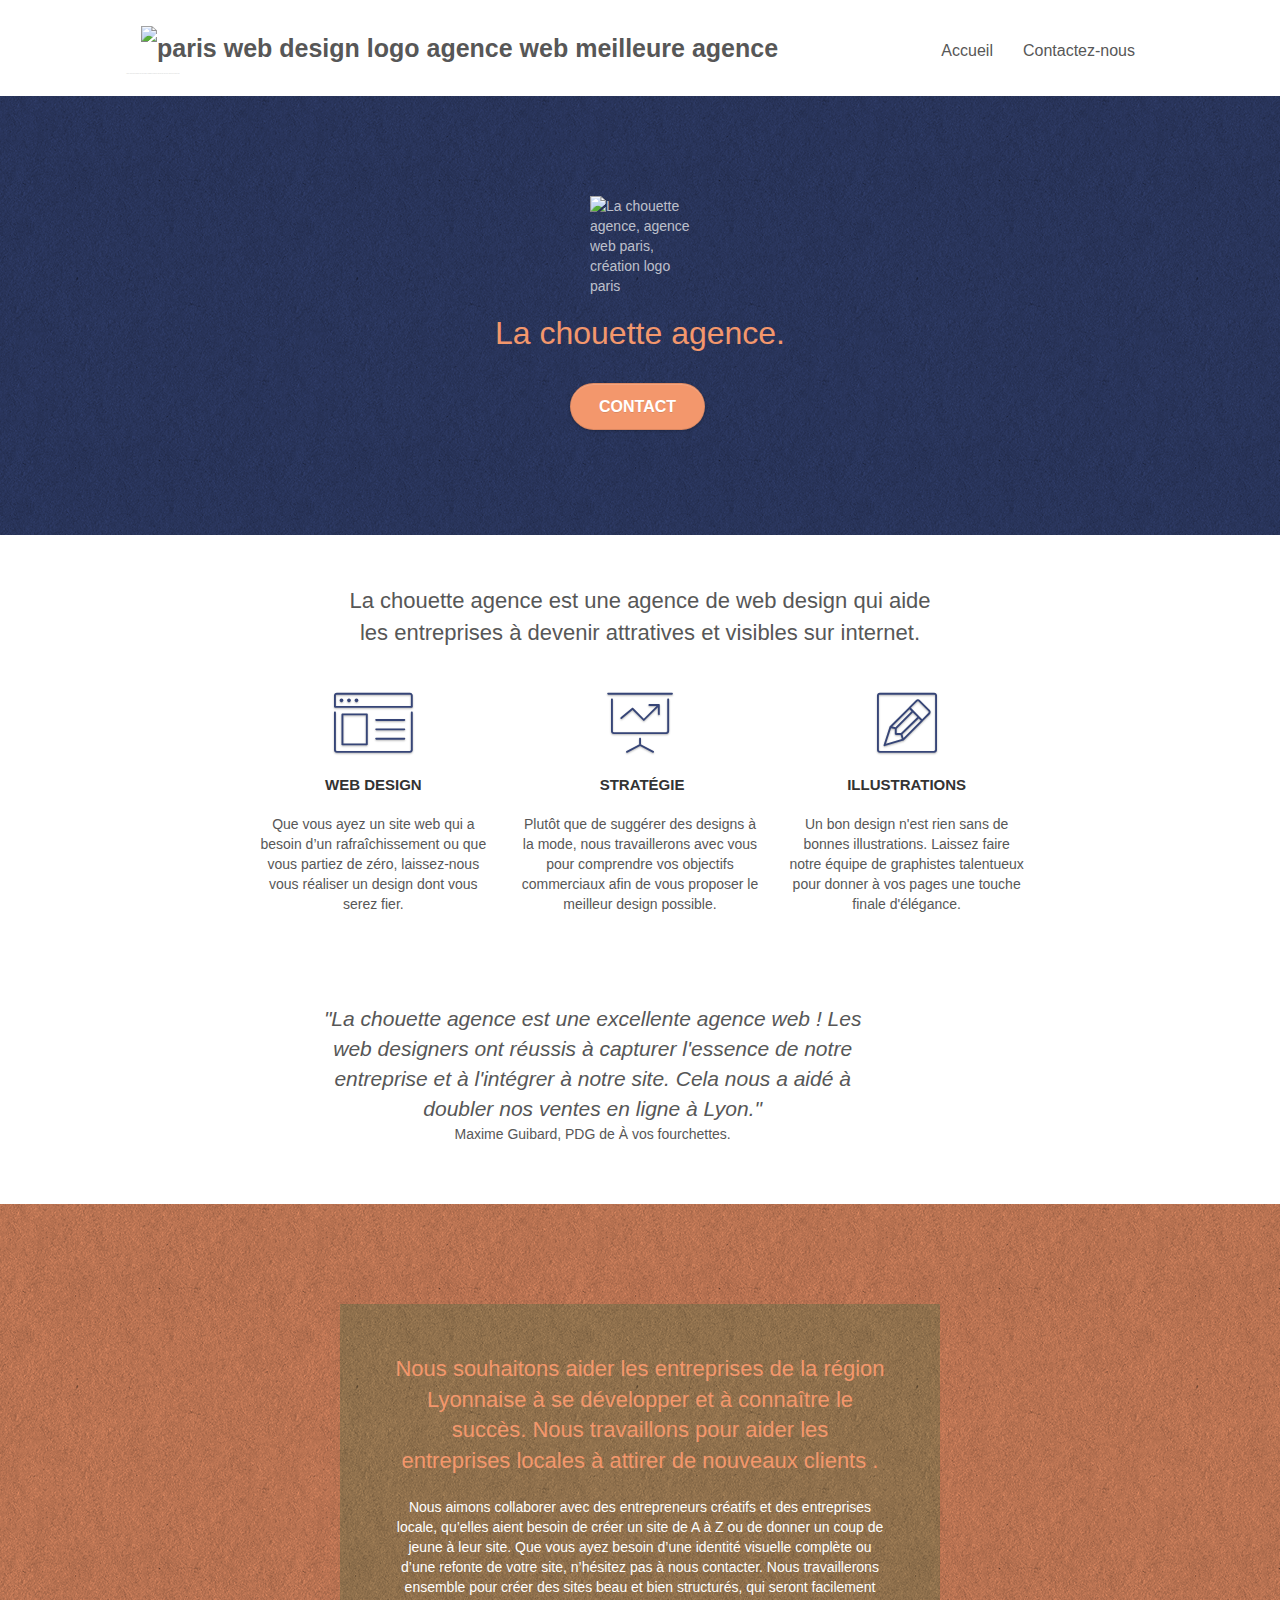
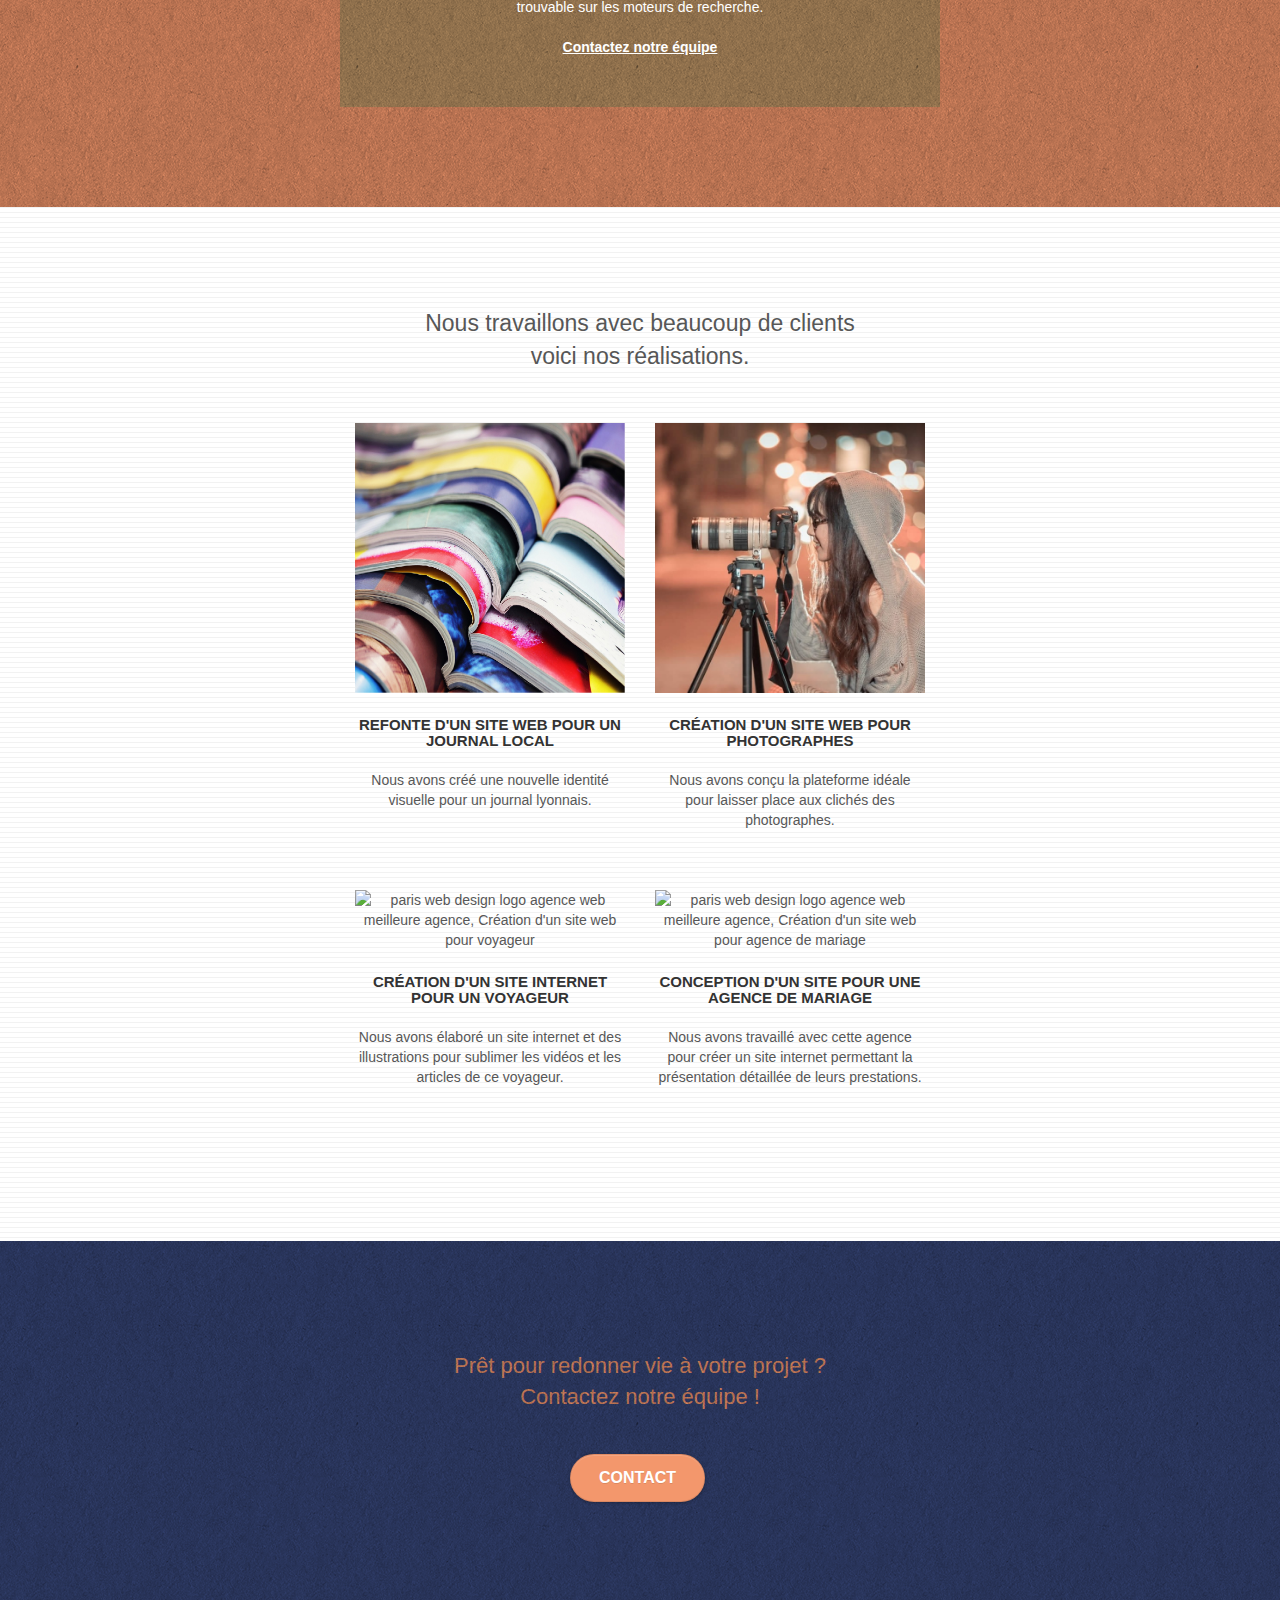
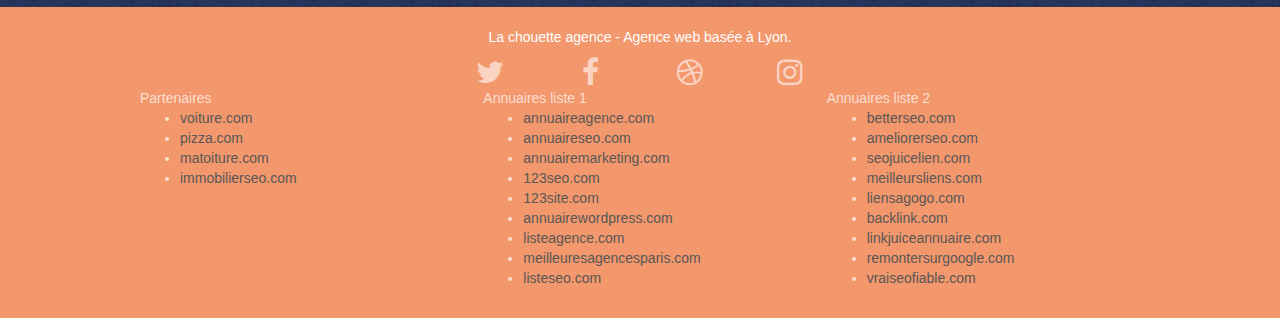
==== commit 97d527ac: "Delete orange text on orange background-color" ====
--- a/index.html
+++ b/index.html
@@ -47,7 +47,7 @@
               </div> -->
               <a class="navbar-brand" href="index.html"
                 ><img
-                  src="img/la-chouette-agence.png"
+                  src="img/la-chouette-agence.jpg"
                   alt="paris web design logo agence web meilleure agence"
                   height="40"
               /></a>
@@ -100,7 +100,7 @@
           <div class="row tight-width-whitespace">
             <div class="col-sm-12">
               <img
-                src="img/logo.png"
+                src="img/logo.jpg"
                 class="center-block image-resize-mode"
                 width="100"
                 alt="La chouette agence, agence web paris, création logo paris"
@@ -273,12 +273,12 @@
             <div class="col-sm-6">
               <a
                 href="#"
-                data-lightbox="img/1.png"
+                data-lightbox="img/1.jpg"
                 data-gallery-id="gallery-1"
                 data-caption="Refonte d'un site web pour un journal local"
                 data-frame="snapshot-lb"
                 ><img
-                  src="img/1.png"
+                  src="img/1.jpg"
                   alt="paris web design logo agence web meilleure agence et refonte site web journal"
                   class="img-responsive portfolio-thumb"
               /></a>
@@ -293,12 +293,12 @@
             <div class="col-sm-6">
               <a
                 href="#"
-                data-lightbox="img/2.png"
+                data-lightbox="img/2.jpg"
                 data-gallery-id="gallery-1"
                 data-caption="Création d'un site web pour photographes"
                 data-frame="snapshot-lb"
                 ><img
-                  src="img/2.png"
+                  src="img/2.jpg"
                   class="img-responsive portfolio-thumb"
                   alt="paris web design logo agence web meilleure agence, Création d'un site web pour photographes"
               /></a>
@@ -315,12 +315,12 @@
             <div class="col-sm-6">
               <a
                 href="#"
-                data-lightbox="img/3.png"
+                data-lightbox="img/3.jpg"
                 data-gallery-id="gallery-1"
                 data-caption="Création d'un site internet pour un voyageur"
                 data-frame="snapshot-lb"
                 ><img
-                  src="img/3.png"
+                  src="img/3.jpg"
                   class="img-responsive portfolio-thumb"
                   alt="paris web design logo agence web meilleure agence, Création d'un site web pour voyageur"
               /></a>
@@ -335,12 +335,12 @@
             <div class="col-sm-6">
               <a
                 href="#"
-                data-lightbox="img/4.png"
+                data-lightbox="img/4.jpg"
                 data-gallery-id="gallery-1"
                 data-caption="Conception d'un site pour une agence de mariage"
                 data-frame="snapshot-lb"
                 ><img
-                  src="img/4.png"
+                  src="img/4.jpg"
                   class="img-responsive portfolio-thumb"
                   alt="paris web design logo agence web meilleure agence, Création d'un site web pour agence de mariage"
               /></a>
@@ -428,11 +428,6 @@
                     ></a>
                   </div>
                 </div>
-                <div class="keywords" style="color: #f3976c">
-                  Agence web à paris, stratégie web, web design, illustrations,
-                  design de site web, site web, web, internet, site internet,
-                  site
-                </div>
               </div>
               <div class="row">
                 <div class="col-sm-4">
--- a/style.css
+++ b/style.css
@@ -916,6 +916,9 @@
 }
 
 @media (max-width: 767px) {
+  li {
+    height: 48px;
+  }
   .page-container {
     overflow-x: hidden;
     position: relative;
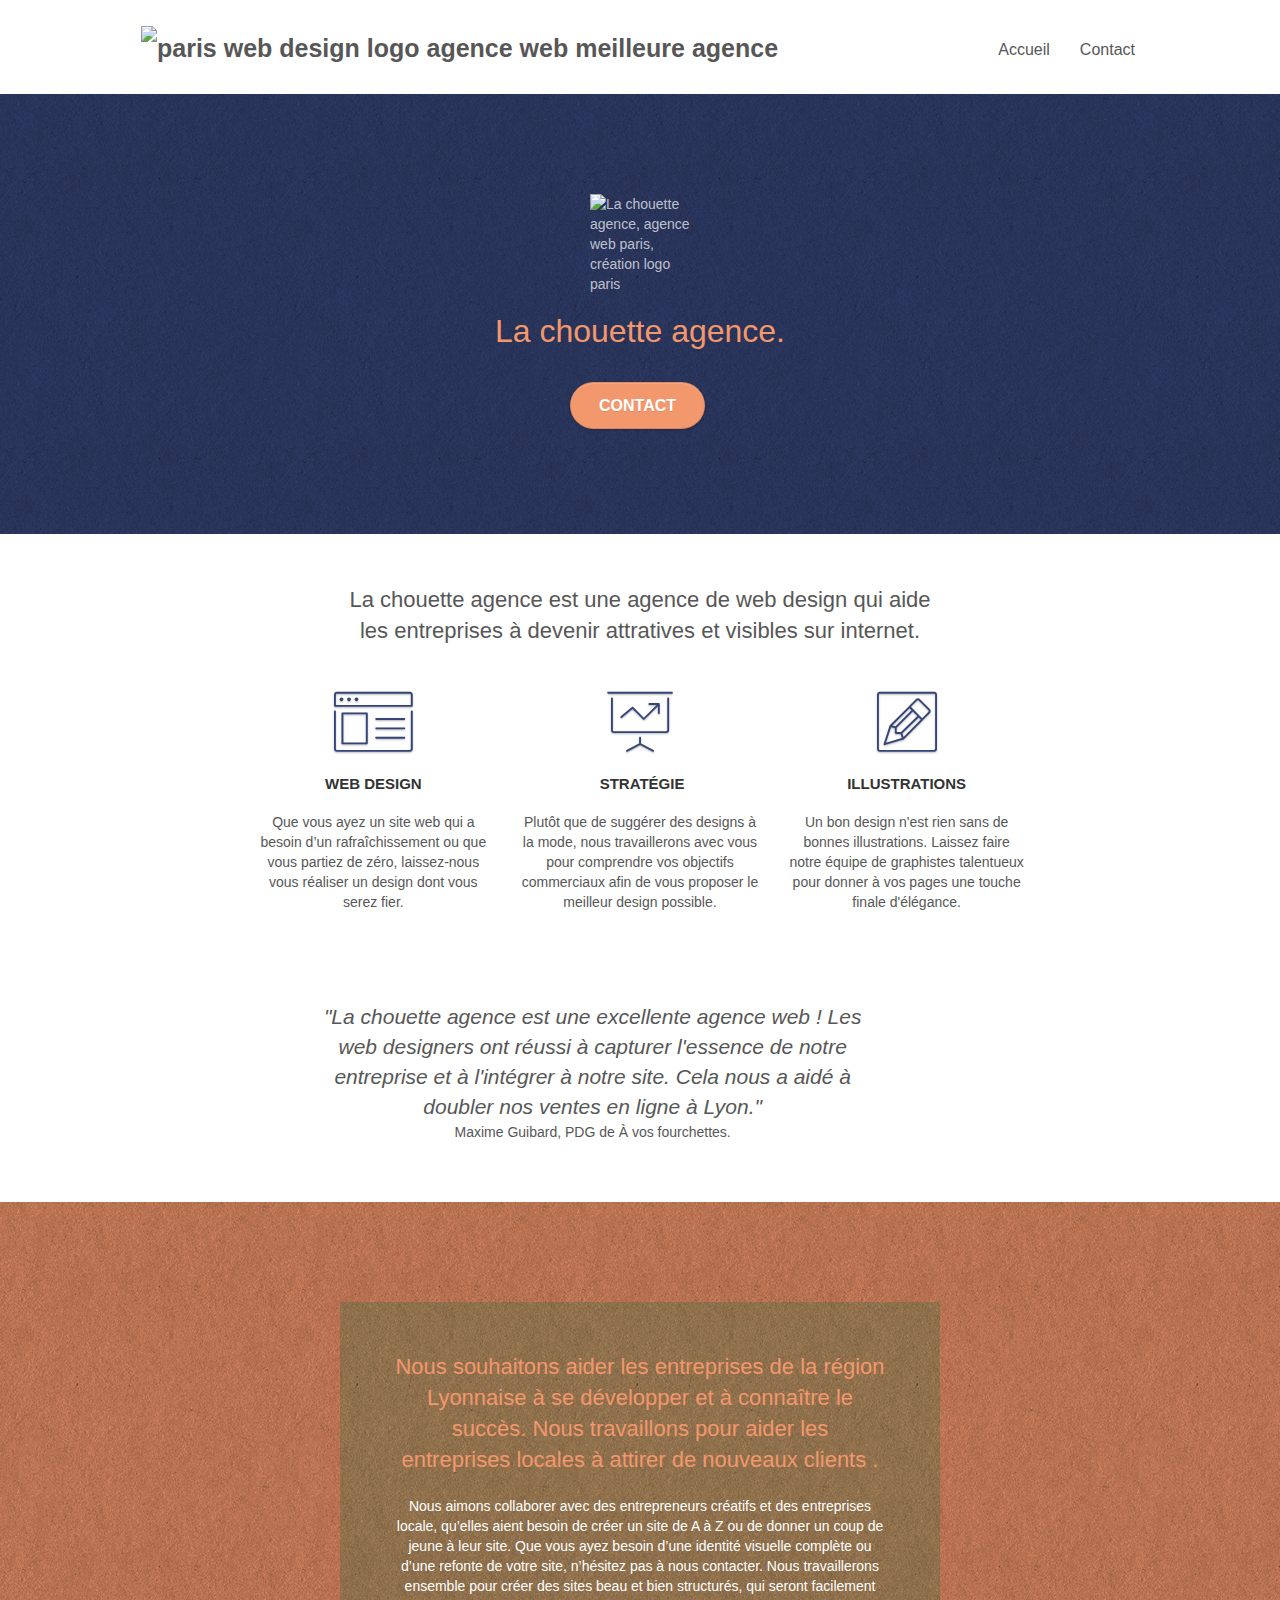
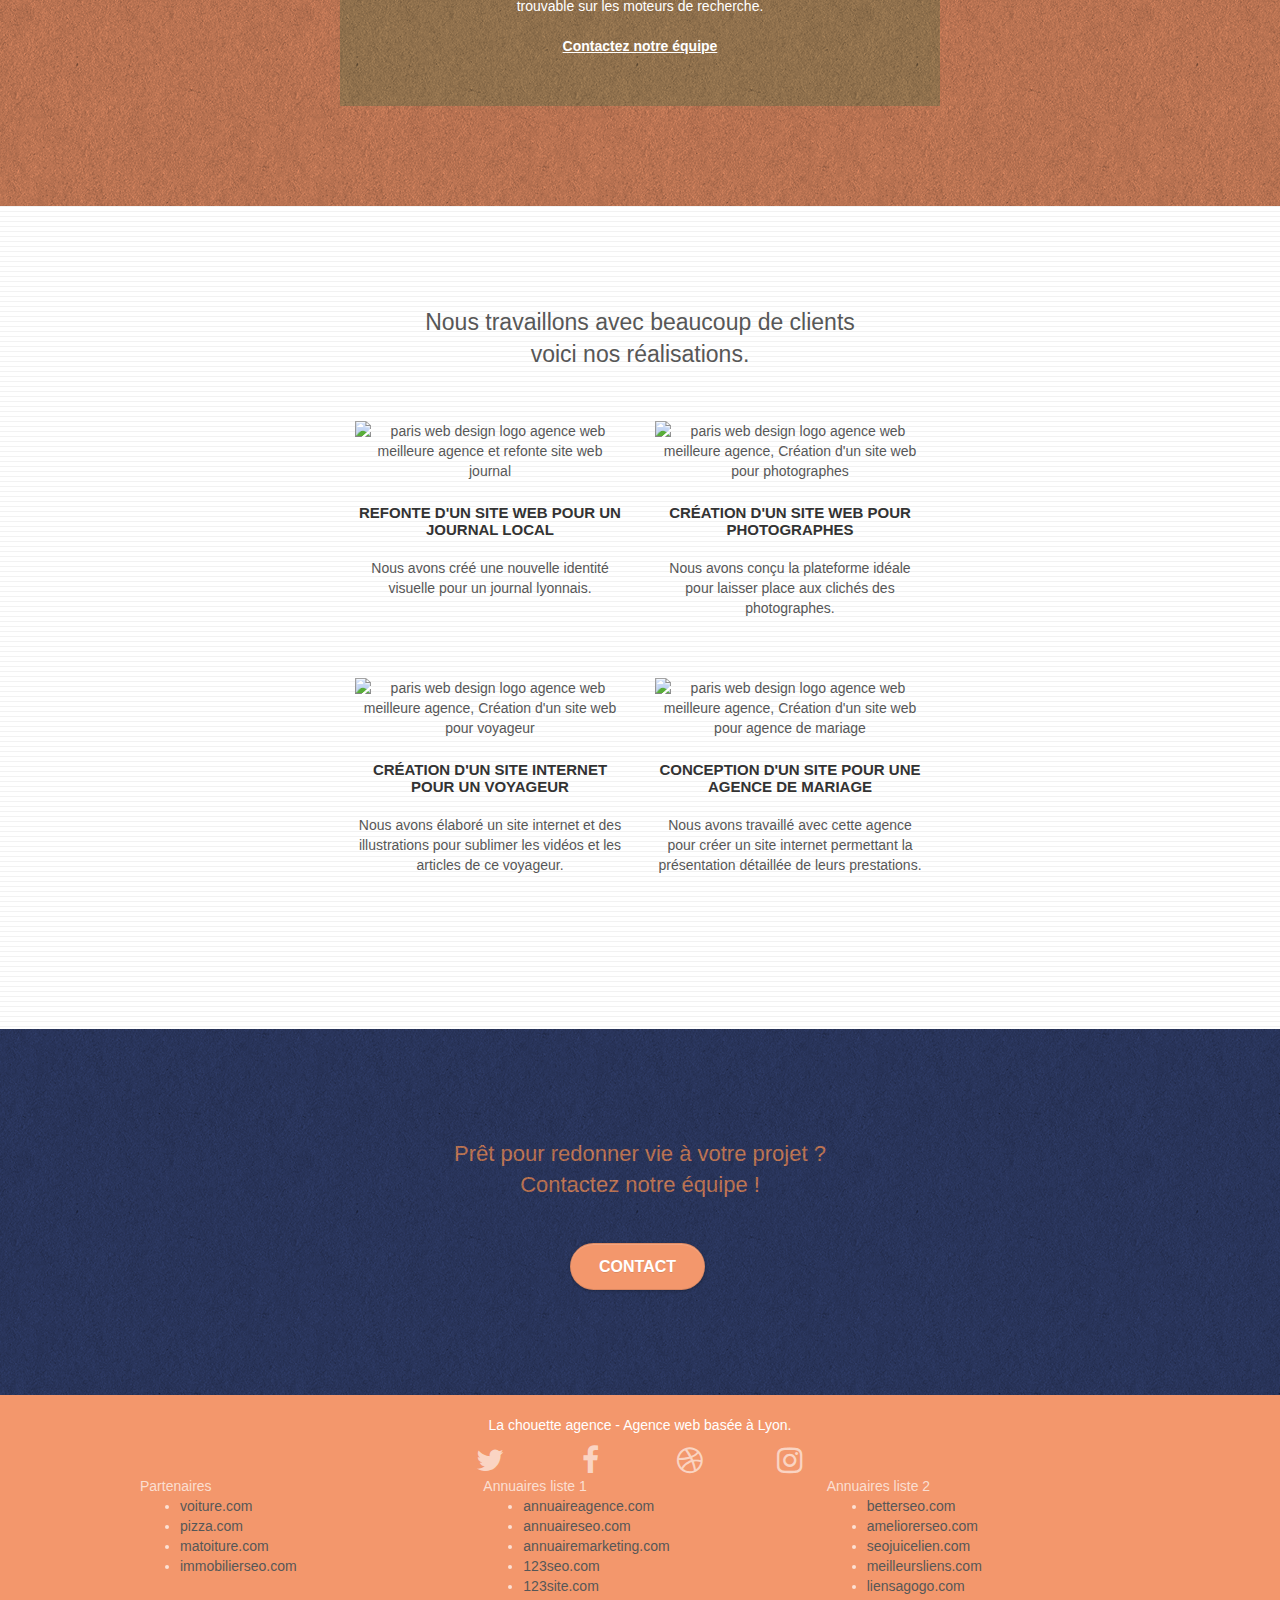
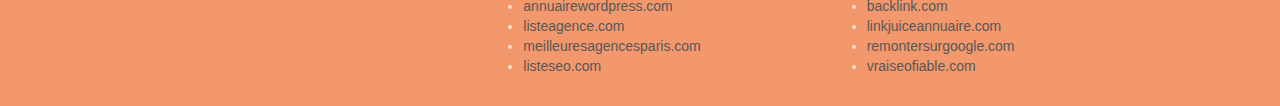
==== commit 6d7e5600: "Correction of spelling + Change of title" ====
--- a/index.html
+++ b/index.html
@@ -8,7 +8,7 @@
     />
     <meta
       name="description"
-      content="Vous rechercher une entreprise pour votre Web Design ? Ne chercher plus La chouette agence est la pour vous ! Elle est la pour vous faciliter le travail. Alors n'hésitez plus, foncé chez la Chouette agence !"
+      content="Vous recherchez une entreprise pour votre Web Design ? Ne chercher plus La chouette agence est la pour vous ! Elle est la pour vous faciliter le travail. Alors n'hésitez plus, foncé chez la Chouette agence !"
     />
     <meta
       name="viewport"
@@ -27,7 +27,7 @@
     <script src="./js/jquery.touchSwipe.js" defer></script>
     <script src="./js/gmaps.js"></script>
 
-    <title>La chouette agence</title>
+    <title>La chouette agence - Accueil</title>
 
     <!-- Analytics -->
 
@@ -51,10 +51,10 @@
                   alt="paris web design logo agence web meilleure agence"
                   height="40"
               /></a>
-              <div class="keywords" style="color: #cccccc; font-size: 1px">
+              <!-- <div class="keywords" style="color: #cccccc; font-size: 1px">
                 Agence web à paris, stratégie web, web design, illustrations,
                 design de site web, site web, web, internet, site internet, site
-              </div>
+              </div> -->
               <button
                 id="nav-toggle"
                 type="button"
@@ -73,7 +73,7 @@
                   <a href="index.html">Accueil</a>
                 </li>
                 <li>
-                  <a href="page2.html">Contactez-nous</a>
+                  <a href="page2.html">Contact</a>
                 </li>
               </ul>
             </div>
@@ -202,7 +202,7 @@
               <p class="citation-text width-text font">
                 "La chouette agence est une excellente
                 <strong>agence web</strong> ! Les
-                <strong>web designers</strong> ont réussis à capturer l'essence
+                <strong>web designers</strong> ont réussi à capturer l'essence
                 de notre entreprise et à l'intégrer à notre site. Cela nous a
                 aidé à doubler nos ventes en ligne à <strong>Lyon</strong>."
               </p>
@@ -273,12 +273,12 @@
             <div class="col-sm-6">
               <a
                 href="#"
-                data-lightbox="img/1.jpg"
+                data-lightbox="img/compressed/1-min.jpg"
                 data-gallery-id="gallery-1"
                 data-caption="Refonte d'un site web pour un journal local"
                 data-frame="snapshot-lb"
                 ><img
-                  src="img/1.jpg"
+                  src="img/compressed/1-min.jpg"
                   alt="paris web design logo agence web meilleure agence et refonte site web journal"
                   class="img-responsive portfolio-thumb"
               /></a>
@@ -293,12 +293,12 @@
             <div class="col-sm-6">
               <a
                 href="#"
-                data-lightbox="img/2.jpg"
+                data-lightbox="img/compressed/2-min.jpg"
                 data-gallery-id="gallery-1"
                 data-caption="Création d'un site web pour photographes"
                 data-frame="snapshot-lb"
                 ><img
-                  src="img/2.jpg"
+                  src="img/compressed/2-min.jpg"
                   class="img-responsive portfolio-thumb"
                   alt="paris web design logo agence web meilleure agence, Création d'un site web pour photographes"
               /></a>
@@ -315,12 +315,12 @@
             <div class="col-sm-6">
               <a
                 href="#"
-                data-lightbox="img/3.jpg"
+                data-lightbox="img/compressed/3-min.jpg"
                 data-gallery-id="gallery-1"
                 data-caption="Création d'un site internet pour un voyageur"
                 data-frame="snapshot-lb"
                 ><img
-                  src="img/3.jpg"
+                  src="img/compressed/3-min.jpg"
                   class="img-responsive portfolio-thumb"
                   alt="paris web design logo agence web meilleure agence, Création d'un site web pour voyageur"
               /></a>
@@ -335,12 +335,12 @@
             <div class="col-sm-6">
               <a
                 href="#"
-                data-lightbox="img/4.jpg"
+                data-lightbox="img/compressed/4-min.jpg"
                 data-gallery-id="gallery-1"
                 data-caption="Conception d'un site pour une agence de mariage"
                 data-frame="snapshot-lb"
                 ><img
-                  src="img/4.jpg"
+                  src="img/compressed/4-min.jpg"
                   class="img-responsive portfolio-thumb"
                   alt="paris web design logo agence web meilleure agence, Création d'un site web pour agence de mariage"
               /></a>
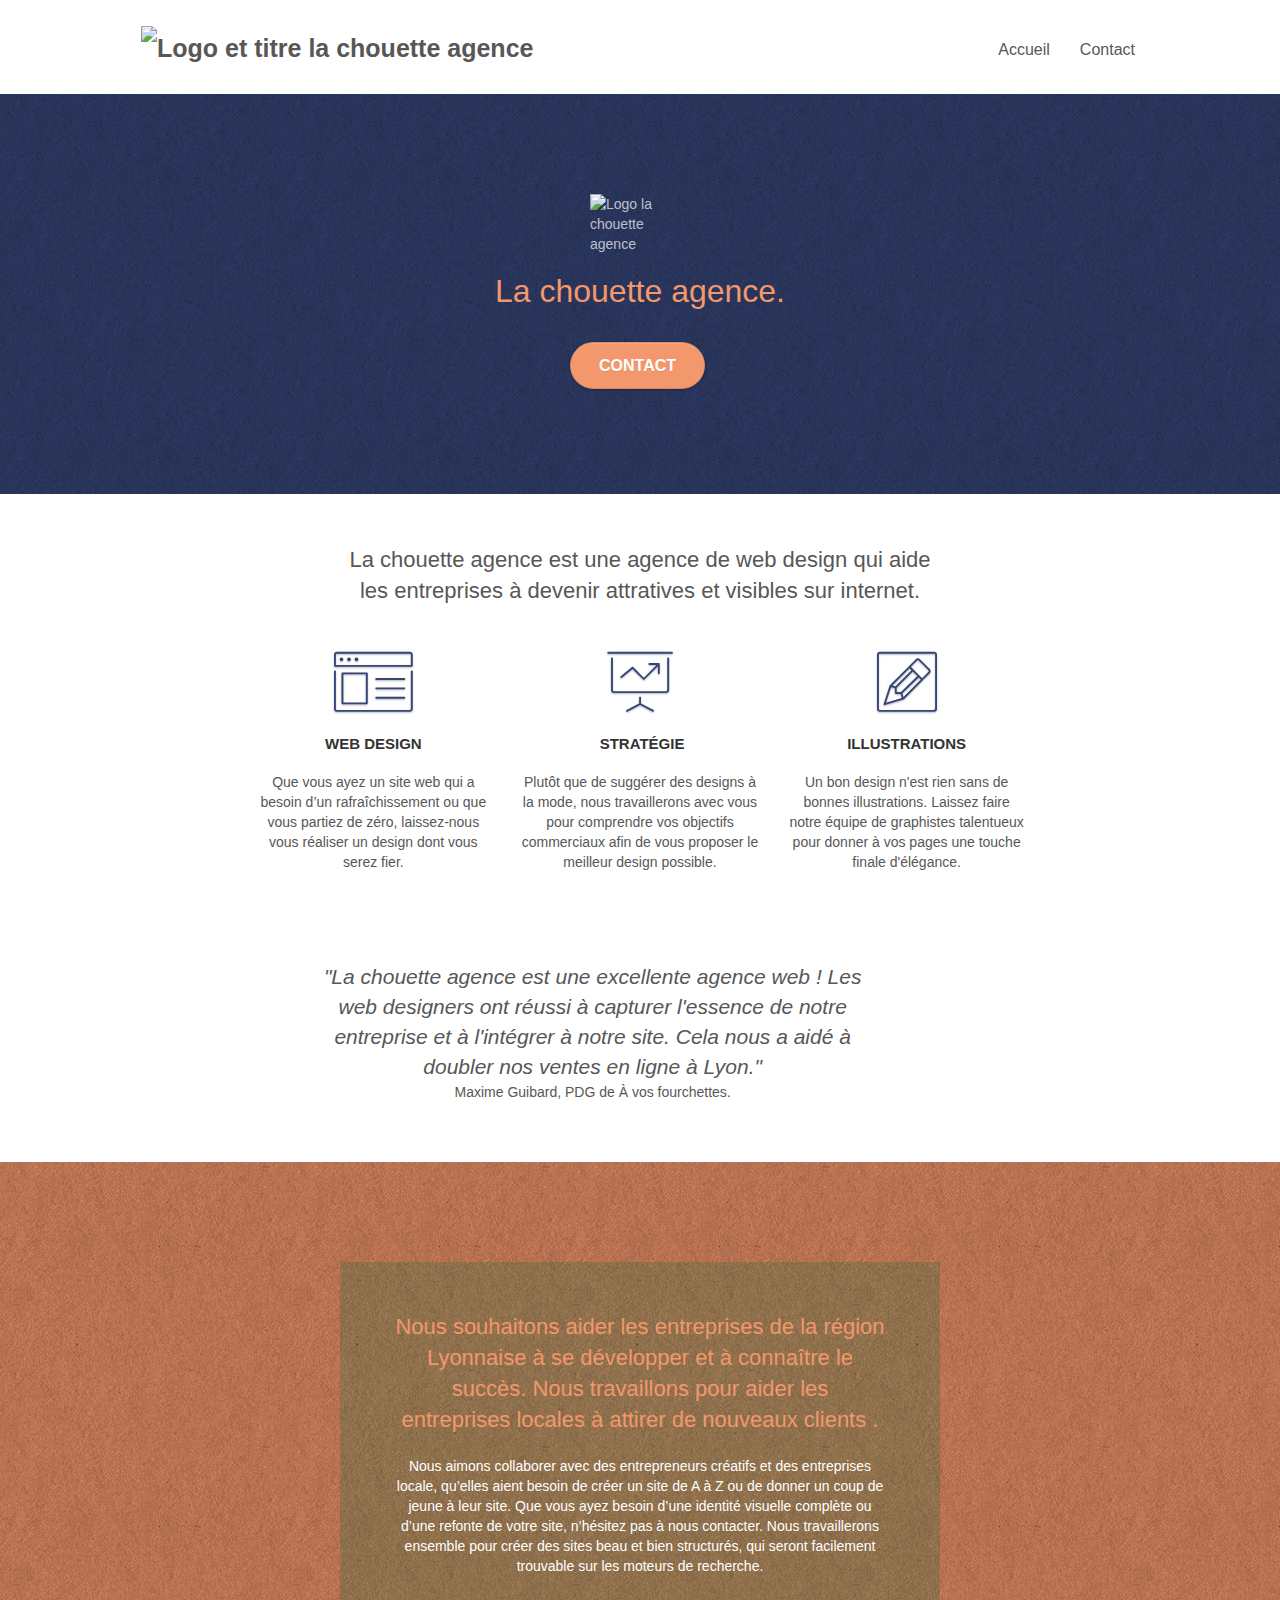
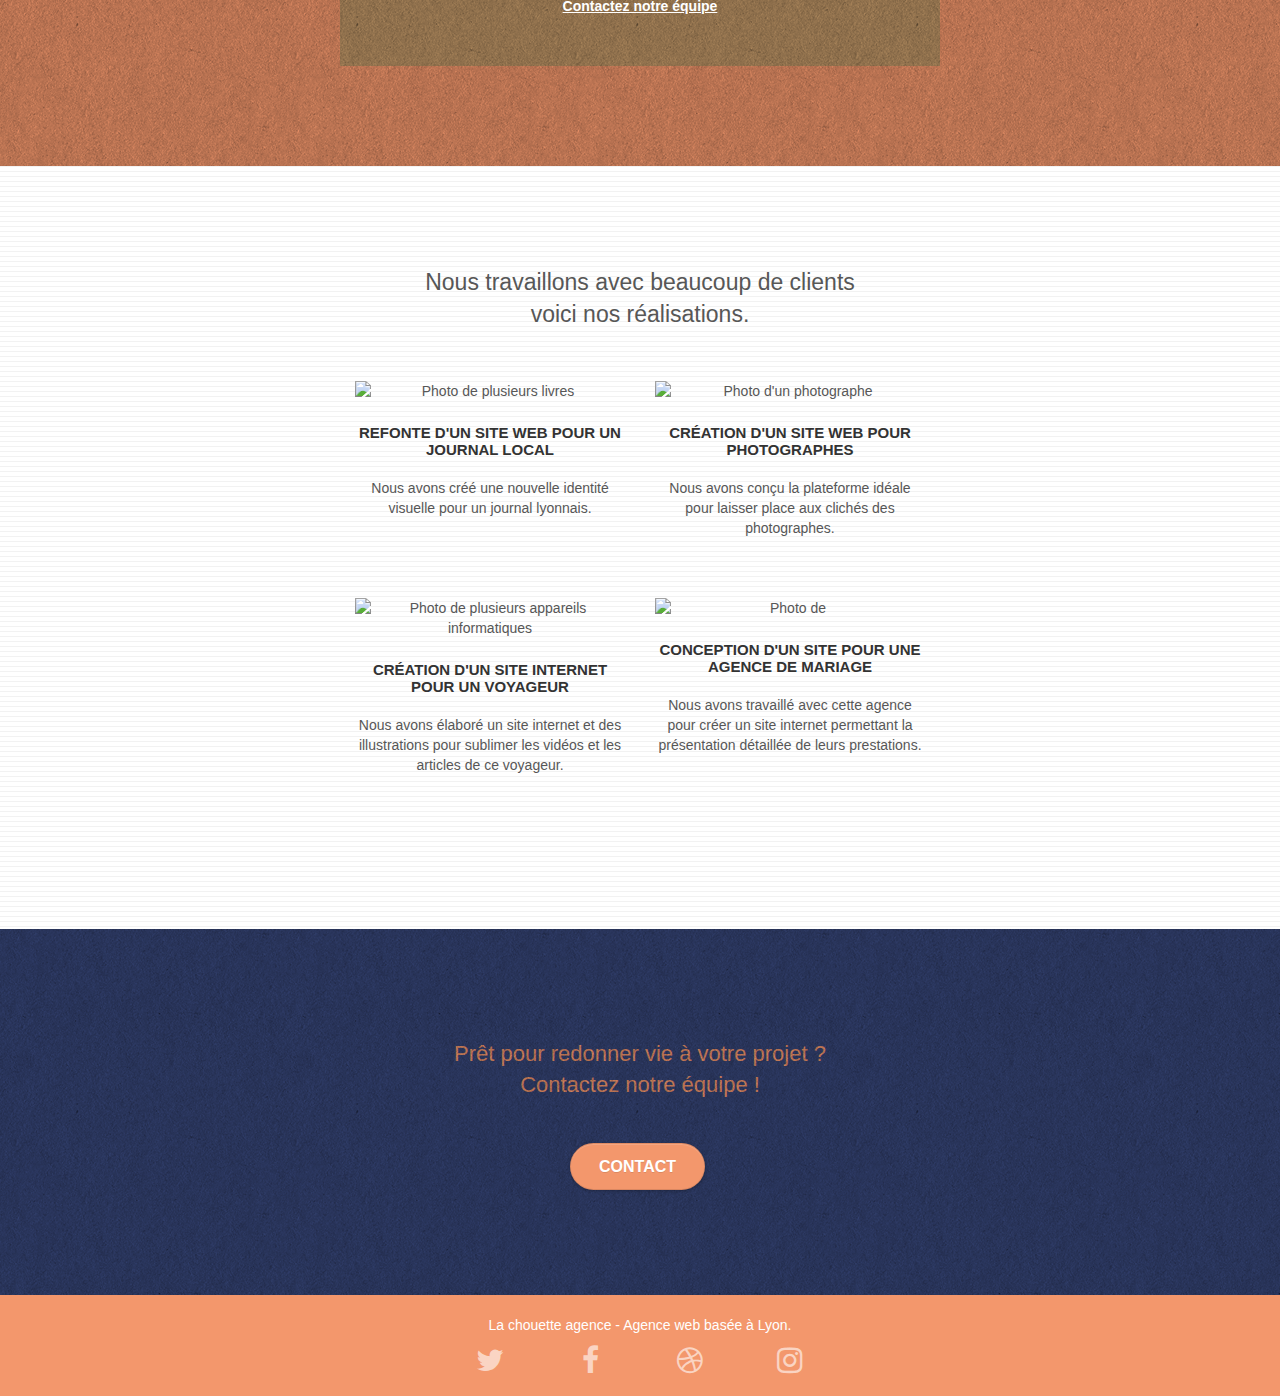
==== commit 91313c0e: "Change name of page2.html to contact.html + Change lang of page 2 + delet all keywords tag + delet a" ====
--- a/index.html
+++ b/index.html
@@ -2,10 +2,6 @@
 <html lang="fr">
   <head>
     <meta charset="utf-8" />
-    <meta
-      name="keywords"
-      content="seo, google, site web, site internet, agence design paris, agence design, agence design,agence design,agence design,agence design,agence design,agence design,agence design,agence design"
-    />
     <meta
       name="description"
       content="Vous recherchez une entreprise pour votre Web Design ? Ne chercher plus La chouette agence est la pour vous ! Elle est la pour vous faciliter le travail. Alors n'hésitez plus, foncé chez la Chouette agence !"
@@ -41,20 +37,12 @@
         <div class="container bloc-sm">
           <nav class="navbar row">
             <div class="navbar-header">
-              <!-- <div class="keywords" style="color: #cccccc; font-size: 1px">
-                Agence web à paris, stratégie web, web design, illustrations,
-                design de site web, site web, web, internet, site internet, site
-              </div> -->
               <a class="navbar-brand" href="index.html"
                 ><img
                   src="img/la-chouette-agence.jpg"
-                  alt="paris web design logo agence web meilleure agence"
+                  alt="Logo et titre la chouette agence"
                   height="40"
               /></a>
-              <!-- <div class="keywords" style="color: #cccccc; font-size: 1px">
-                Agence web à paris, stratégie web, web design, illustrations,
-                design de site web, site web, web, internet, site internet, site
-              </div> -->
               <button
                 id="nav-toggle"
                 type="button"
@@ -73,7 +61,7 @@
                   <a href="index.html">Accueil</a>
                 </li>
                 <li>
-                  <a href="page2.html">Contact</a>
+                  <a href="contact.html">Contact</a>
                 </li>
               </ul>
             </div>
@@ -103,14 +91,14 @@
                 src="img/logo.jpg"
                 class="center-block image-resize-mode"
                 width="100"
-                alt="La chouette agence, agence web paris, création logo paris"
+                alt="Logo la chouette agence"
               />
               <h1 class="text-center hero-bloc-text tc-white">
                 La chouette agence.
               </h1>
               <div class="text-center">
                 <a
-                  href="page2.html"
+                  href="contact.html"
                   class="
                     btn btn-lg btn-clean btn-rd
                     cta-hero
@@ -245,7 +233,7 @@
                 votre site, n’hésitez pas à nous contacter. Nous travaillerons
                 ensemble pour créer des sites beau et bien structurés, qui
                 seront facilement trouvable sur les moteurs de recherche.
-                <br /><br /><a class="ltc-white bold-link" href="page2.html"
+                <br /><br /><a class="ltc-white bold-link" href="contact.html"
                   >Contactez notre équipe</a
                 ><br />
               </p>
@@ -279,7 +267,7 @@
                 data-frame="snapshot-lb"
                 ><img
                   src="img/compressed/1-min.jpg"
-                  alt="paris web design logo agence web meilleure agence et refonte site web journal"
+                  alt="Photo de plusieurs livres"
                   class="img-responsive portfolio-thumb"
               /></a>
               <h3 class="mg-md text-center">
@@ -300,7 +288,7 @@
                 ><img
                   src="img/compressed/2-min.jpg"
                   class="img-responsive portfolio-thumb"
-                  alt="paris web design logo agence web meilleure agence, Création d'un site web pour photographes"
+                  alt="Photo d'un photographe"
               /></a>
               <h3 class="mg-md text-center">
                 Création d'un site web pour photographes
@@ -322,7 +310,7 @@
                 ><img
                   src="img/compressed/3-min.jpg"
                   class="img-responsive portfolio-thumb"
-                  alt="paris web design logo agence web meilleure agence, Création d'un site web pour voyageur"
+                  alt="Photo de plusieurs appareils informatiques"
               /></a>
               <h3 class="mg-md text-center">
                 Création d'un site internet pour un voyageur
@@ -342,7 +330,7 @@
                 ><img
                   src="img/compressed/4-min.jpg"
                   class="img-responsive portfolio-thumb"
-                  alt="paris web design logo agence web meilleure agence, Création d'un site web pour agence de mariage"
+                  alt="Photo de "
               /></a>
               <h3 class="mg-md text-center">
                 Conception d'un site pour une agence de mariage
@@ -378,7 +366,7 @@
             </h2>
             <div class="col-sm-12 text-center">
               <a
-                href="page2.html"
+                href="contact.html"
                 class="
                   btn btn-atomic-tangerine btn-clean btn-rd btn-lg
                   cta-hero
@@ -429,57 +417,6 @@
                   </div>
                 </div>
               </div>
-              <div class="row">
-                <div class="col-sm-4">
-                  Partenaires
-                  <ul>
-                    <li><a href="voiture.com">voiture.com</a></li>
-                    <li><a href="pizza.com">pizza.com</a></li>
-                    <li><a href="matoiture.com">matoiture.com</a></li>
-                    <li><a href="immobilierseo.com">immobilierseo.com</a></li>
-                  </ul>
-                </div>
-                <div class="col-sm-4">
-                  Annuaires liste 1
-                  <ul>
-                    <li><a href="annuaireagence.com">annuaireagence.com</a></li>
-                    <li><a href="annuaireseo.com">annuaireseo.com</a></li>
-                    <li>
-                      <a href="annuairemarketing.com">annuairemarketing.com</a>
-                    </li>
-                    <li><a href="123seoture.com">123seo.com</a></li>
-                    <li><a href="123site.com">123site.com</a></li>
-                    <li>
-                      <a href="annuairewordpress.com">annuairewordpress.com</a>
-                    </li>
-                    <li><a href="listeagence.com">listeagence.com</a></li>
-                    <li>
-                      <a href="meilleuresagencesparis.com"
-                        >meilleuresagencesparis.com</a
-                      >
-                    </li>
-                    <li><a href="listeseo.com">listeseo.com</a></li>
-                  </ul>
-                </div>
-                <div class="col-sm-4">
-                  Annuaires liste 2
-                  <ul>
-                    <li><a href="betterseo.com">betterseo.com</a></li>
-                    <li><a href="ameliorerseo.com">ameliorerseo.com</a></li>
-                    <li><a href="seojuicelien.com">seojuicelien.com</a></li>
-                    <li><a href="meilleursliens.com">meilleursliens.com</a></li>
-                    <li><a href="liensagogo.com">liensagogo.com</a></li>
-                    <li><a href="backlink.com">backlink.com</a></li>
-                    <li>
-                      <a href="linkjuiceannuaire.com">linkjuiceannuaire.com</a>
-                    </li>
-                    <li>
-                      <a href="remontersurgoogle.com">remontersurgoogle.com</a>
-                    </li>
-                    <li><a href="vraiseofiable.com">vraiseofiable.com</a></li>
-                  </ul>
-                </div>
-              </div>
             </div>
           </div>
         </div>
